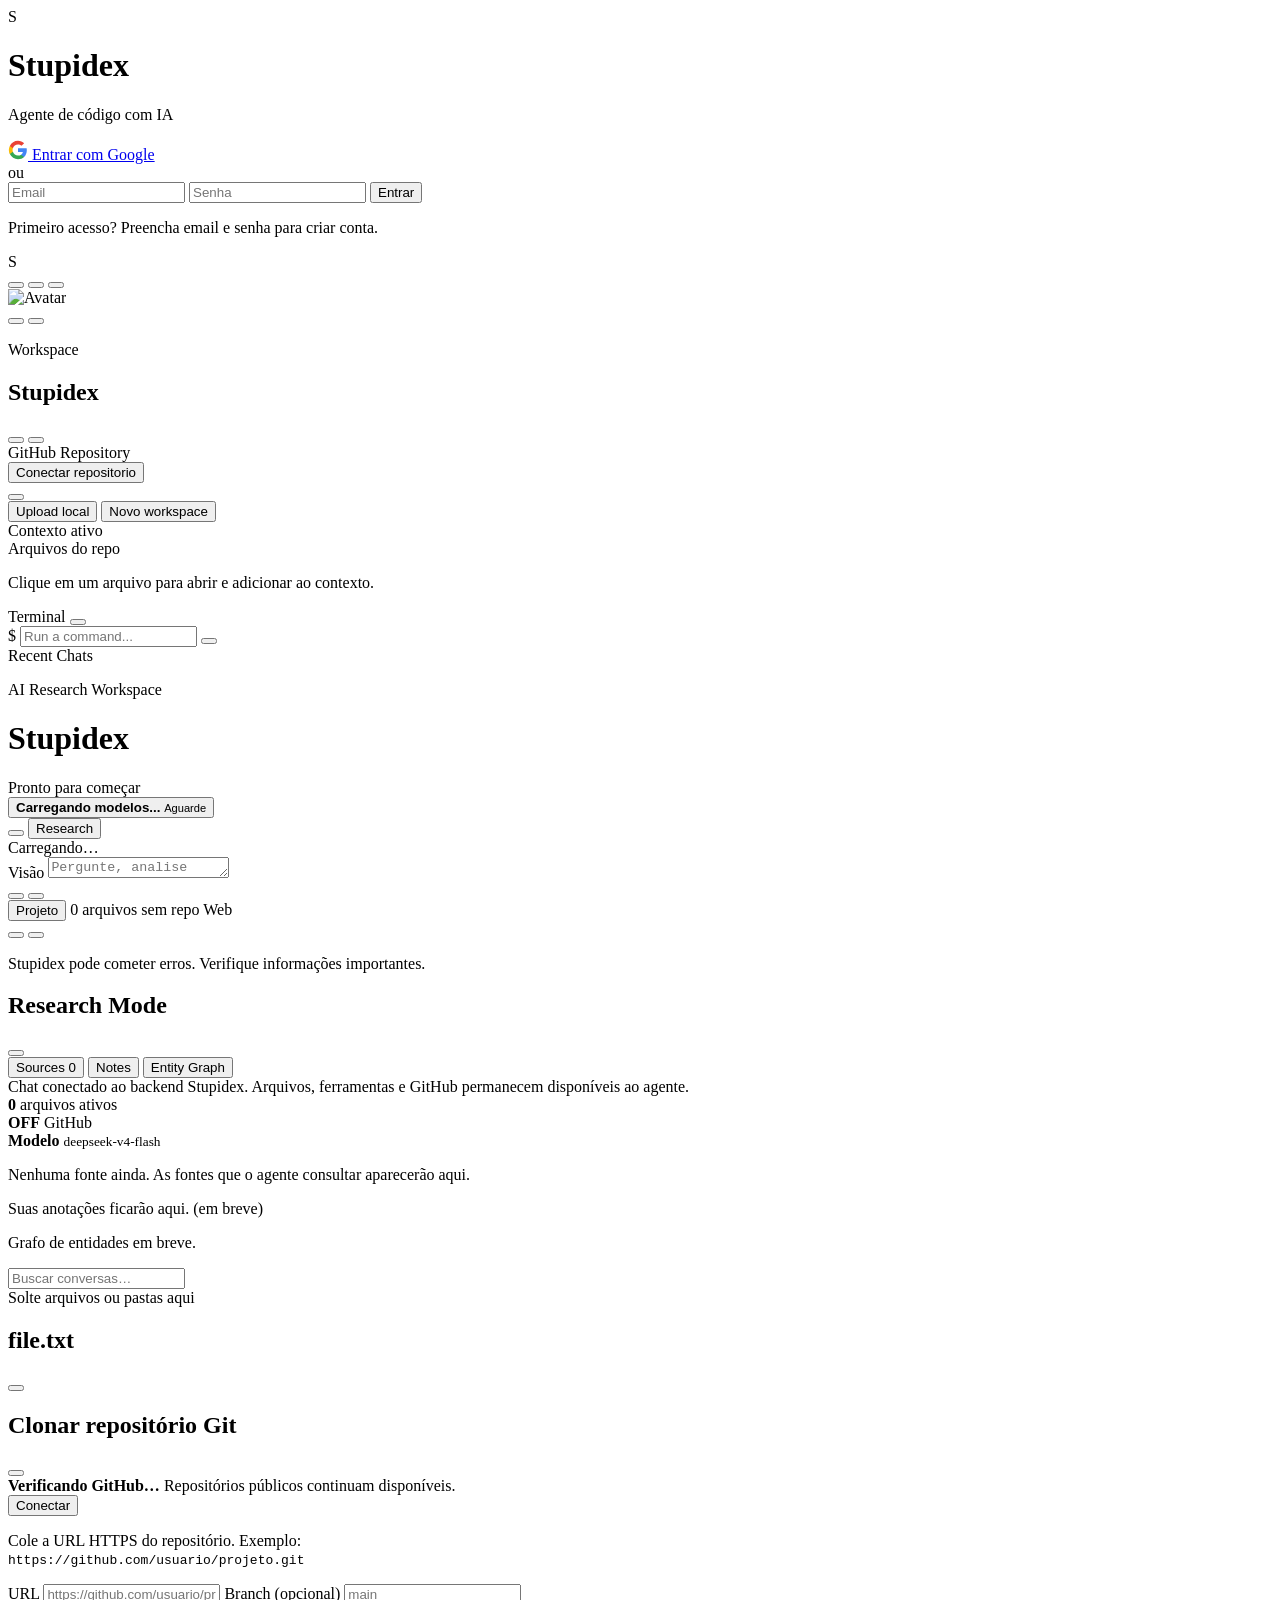
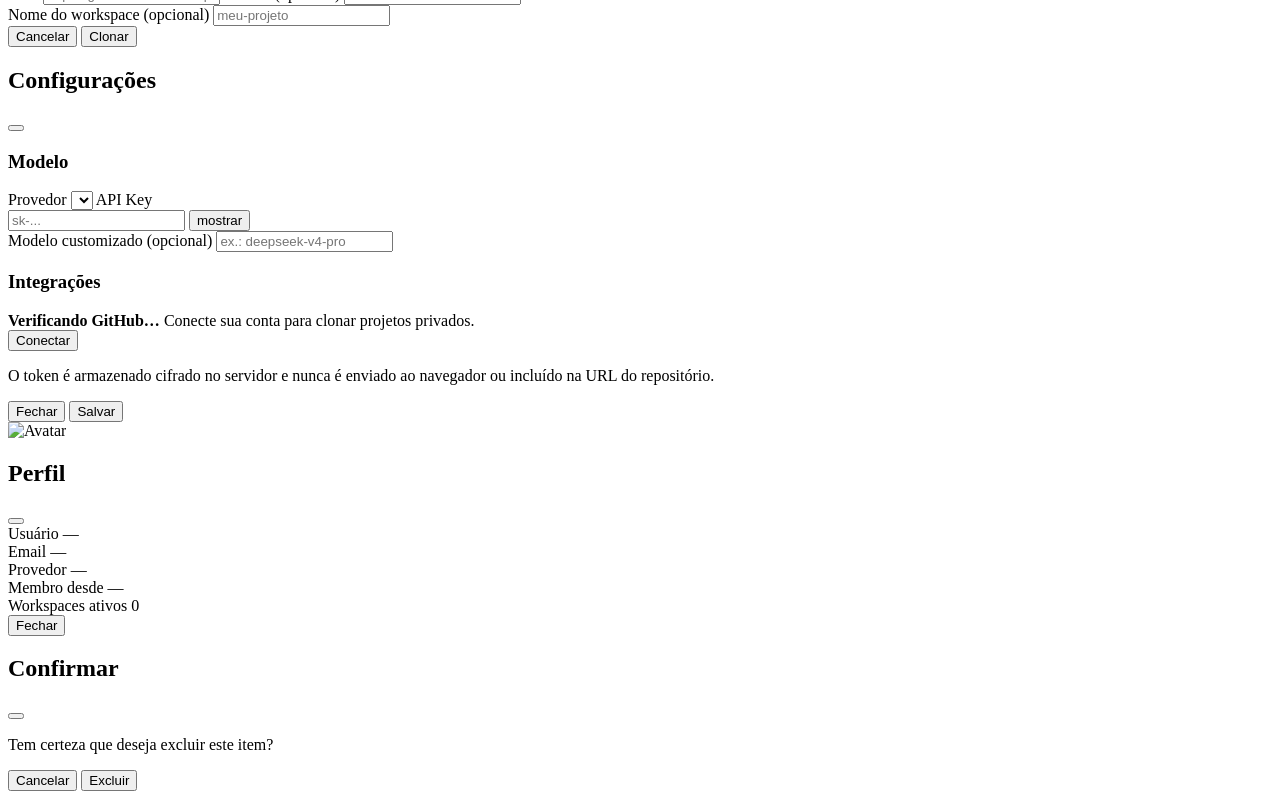
==== src/stupidex/static/index.html @ e99c26b1 "feat: add GPT-5.4 Nano via Puter with vision" ====
<!doctype html>
<html lang="pt-br">
    <head>
        <meta charset="UTF-8" />
        <meta name="viewport" content="width=device-width, initial-scale=1.0" />
        <meta
            http-equiv="Cache-Control"
            content="no-cache, no-store, must-revalidate"
        />
        <meta http-equiv="Pragma" content="no-cache" />
        <meta http-equiv="Expires" content="0" />
        <link rel="icon" type="image/webp" href="/static/logo.webp" />
        <title>Stupidex</title>

        <!-- Fonts: Outfit (UI) + JetBrains Mono (code) -->
        <link rel="preconnect" href="https://fonts.googleapis.com" />
        <link rel="preconnect" href="https://fonts.gstatic.com" crossorigin />
        <link
            href="https://fonts.googleapis.com/css2?family=JetBrains+Mono:wght@400;500&family=Outfit:wght@300;400;500;600;700&display=swap"
            rel="stylesheet"
        />

        <!-- Phosphor Icons webfont (CSS-based — works with our strict CSP).
         We load the CSS directly from jsdelivr because the @phosphor-icons/web
         helper package points to unpkg.com internally, which our CSP blocks. -->
        <link
            rel="stylesheet"
            href="https://cdn.jsdelivr.net/npm/@phosphor-icons/web@2.1.1/src/regular/style.css"
        />
        <link
            rel="stylesheet"
            href="https://cdn.jsdelivr.net/npm/@phosphor-icons/web@2.1.1/src/fill/style.css"
        />
        <link
            rel="stylesheet"
            href="https://cdn.jsdelivr.net/npm/@phosphor-icons/web@2.1.1/src/bold/style.css"
        />

        <!-- Markdown libs (preserved) -->
        <script src="https://cdn.jsdelivr.net/npm/marked@12.0.0/marked.min.js"></script>
        <script src="https://cdn.jsdelivr.net/npm/dompurify@3.1.6/dist/purify.min.js"></script>
        <script src="https://cdn.jsdelivr.net/npm/highlight.js@11.10.0/lib/core.min.js"></script>
        <script src="https://cdn.jsdelivr.net/npm/highlight.js@11.10.0/lib/languages/python.min.js"></script>
        <script src="https://cdn.jsdelivr.net/npm/highlight.js@11.10.0/lib/languages/javascript.min.js"></script>
        <script src="https://cdn.jsdelivr.net/npm/highlight.js@11.10.0/lib/languages/json.min.js"></script>
        <script src="https://cdn.jsdelivr.net/npm/highlight.js@11.10.0/lib/languages/bash.min.js"></script>
        <link
            rel="stylesheet"
            href="https://cdn.jsdelivr.net/npm/highlight.js@11.10.0/styles/github-dark.min.css"
        />

        <!-- Theme boot: apply before CSS loads to avoid flash -->
        <script>
            (function () {
                try {
                    var t = localStorage.getItem("stupidex-theme");
                    if (t === "light")
                        document.documentElement.setAttribute(
                            "data-theme",
                            "light",
                        );
                } catch (e) {}
            })();
        </script>
        <script>
            hljs.configure({ ignoreUnescapedHTML: true });
        </script>

        <link rel="stylesheet" href="/static/style.css?v=21" />
    </head>
    <body>
        <!-- =========================================================
         LOGIN SCREEN
         ========================================================= -->
        <div id="login-screen" class="login-screen">
            <div class="login-card">
                <div class="login-logo">
                    <img
                        src="/static/logo.webp"
                        alt="Stupidex"
                        onerror="
                            this.style.display = 'none';
                            this.nextElementSibling.style.display = 'flex';
                        "
                    />
                    <span class="login-logo-fallback" style="display: none"
                        >S</span
                    >
                </div>
                <h1 class="login-title">Stupidex</h1>
                <p class="login-subtitle">Agente de código com IA</p>

                <a
                    id="google-login-btn"
                    class="google-btn"
                    href="/api/auth/google"
                >
                    <svg width="20" height="20" viewBox="0 0 24 24">
                        <path
                            fill="#4285F4"
                            d="M22.56 12.25c0-.78-.07-1.53-.2-2.25H12v4.26h5.92a5.06 5.06 0 01-2.2 3.32v2.77h3.57c2.08-1.92 3.28-4.74 3.28-8.1z"
                        />
                        <path
                            fill="#34A853"
                            d="M12 23c2.97 0 5.46-.98 7.28-2.66l-3.57-2.77c-.98.66-2.23 1.06-3.71 1.06-2.86 0-5.29-1.93-6.16-4.53H2.18v2.84C3.99 20.53 7.7 23 12 23z"
                        />
                        <path
                            fill="#FBBC05"
                            d="M5.84 14.09c-.22-.66-.35-1.36-.35-2.09s.13-1.43.35-2.09V7.07H2.18C1.43 8.55 1 10.22 1 12s.43 3.45 1.18 4.93l2.85-2.22.81-.62z"
                        />
                        <path
                            fill="#EA4335"
                            d="M12 5.38c1.62 0 3.06.56 4.21 1.64l3.15-3.15C17.45 2.09 14.97 1 12 1 7.7 1 3.99 3.47 2.18 7.07l3.66 2.84c.87-2.6 3.3-4.53 6.16-4.53z"
                        />
                    </svg>
                    Entrar com Google
                </a>

                <div class="login-divider"><span>ou</span></div>

                <form id="login-form" class="login-form" autocomplete="off">
                    <input
                        type="email"
                        id="login-email"
                        placeholder="Email"
                        required
                    />
                    <input
                        type="password"
                        id="login-password"
                        placeholder="Senha"
                    />
                    <button type="submit" class="primary-btn block">
                        Entrar
                    </button>
                </form>

                <p class="login-hint">
                    Primeiro acesso? Preencha email e senha para criar conta.
                </p>
                <div id="login-error" class="login-error hidden"></div>
            </div>
        </div>

        <!-- =========================================================
         MAIN APP
         4 panes: nav (icon-rail) + workspace + main + research (collapsible)
         ========================================================= -->
        <div id="main-app" class="app-shell hidden">
            <!-- Pane 1: Icon rail nav (thin) -->
            <nav id="nav-rail" class="nav-rail">
                <div class="nav-rail-logo" title="Stupidex">
                    <img
                        src="/static/logo.webp"
                        alt="Stupidex"
                        onerror="
                            this.style.display = 'none';
                            this.nextElementSibling.style.display = 'block';
                        "
                    />
                    <span class="nav-rail-logo-fallback" style="display: none"
                        >S</span
                    >
                </div>

                <div class="nav-rail-items">
                    <button
                        id="new-chat-btn"
                        class="nav-rail-btn nav-rail-active"
                        title="Nova conversa"
                    >
                        <i class="ph ph-plus"></i>
                    </button>
                    <button
                        id="rail-workspace"
                        class="nav-rail-btn"
                        title="Workspace"
                    >
                        <i class="ph ph-folder-open"></i>
                    </button>
                    <button
                        id="rail-trash"
                        class="nav-rail-btn"
                        title="Lixeira"
                    >
                        <i class="ph ph-trash"></i>
                    </button>
                </div>

                <div class="nav-rail-bottom">
                    <div
                        id="user-profile-banner"
                        class="user-profile-banner hidden"
                        title=""
                    >
                        <img
                            id="user-profile-avatar"
                            class="user-profile-avatar"
                            src=""
                            alt="Avatar"
                        />
                    </div>
                    <button
                        id="open-settings"
                        class="nav-rail-btn"
                        title="Configurações"
                    >
                        <i class="ph ph-gear-six"></i>
                    </button>
                    <button
                        id="logout-btn"
                        class="nav-rail-btn nav-rail-avatar"
                        title="Sair"
                    >
                        <i class="ph ph-sign-out"></i>
                    </button>
                </div>
            </nav>

            <!-- Pane 2: Workspace & Files (renamed from old sidebar/ws panel) -->
            <aside id="workspace-panel" class="workspace-panel">
                <div class="workspace-header">
                    <div class="workspace-heading">
                        <p class="pane-eyebrow">Workspace</p>
                        <div class="workspace-title-wrap">
                            <h2 class="workspace-title">Stupidex</h2>
                            <span
                                id="ws-files-count"
                                class="ws-count-badge"
                            ></span>
                        </div>
                    </div>
                    <div class="workspace-header-actions">
                        <button
                            id="ws-git-pull"
                            class="icon-btn hidden"
                            title="Git Pull - Sincronizar com repositório"
                        >
                            <i class="ph ph-git-pull-request"></i>
                        </button>
                        <button
                            id="ws-refresh"
                            class="icon-btn"
                            title="Atualizar"
                        >
                            <i class="ph ph-arrows-clockwise"></i>
                        </button>
                    </div>
                </div>

                <div class="workspace-content">
                    <div class="workspace-actions">
                        <div class="workspace-action-title">
                            <i class="ph ph-github-logo"></i>
                            GitHub Repository
                        </div>
                        <button id="clone-btn" class="ws-action primary">
                            <i class="ph ph-git-branch"></i>
                            Conectar repositorio
                        </button>
                        <div id="repo-connected" class="repo-connected hidden">
                            <div class="repo-connected-icon">
                                <i class="ph ph-git-branch"></i>
                            </div>
                            <div class="repo-connected-copy">
                                <strong id="repo-connected-name"></strong>
                                <span id="repo-connected-url"></span>
                                <small id="repo-connected-branch"></small>
                            </div>
                            <button
                                id="disconnect-repo-btn"
                                class="repo-disconnect-btn"
                                title="Desconectar repositório"
                                aria-label="Desconectar repositório"
                            >
                                <i class="ph ph-plugs-connected"></i>
                            </button>
                        </div>
                        <button id="upload-btn" class="ws-action outline">
                            <i class="ph ph-upload-simple"></i>
                            Upload local
                        </button>
                        <button id="new-ws-btn" class="ws-action ghost">
                            <i class="ph ph-plus"></i>
                            Novo workspace
                        </button>
                    </div>

                    <div class="workspace-section">
                        <div class="workspace-section-title">
                            <span>
                                <i class="ph ph-upload-simple"></i>
                                Contexto ativo
                            </span>
                            <span
                                id="ws-active-badge"
                                class="ws-mini-badge"
                            ></span>
                        </div>
                        <div id="workspace-list" class="workspace-list"></div>
                    </div>

                    <div class="workspace-section">
                        <div class="workspace-section-title">
                            <span>
                                <i class="ph ph-database"></i>
                                Arquivos do repo
                            </span>
                        </div>
                        <p class="workspace-section-hint">
                            Clique em um arquivo para abrir e adicionar ao
                            contexto.
                        </p>
                        <div id="tree-container" class="tree-container"></div>
                    </div>

                    <div class="workspace-section">
                        <div class="workspace-section-title">
                            <span>Terminal</span>
                            <button
                                id="shell-clear"
                                class="icon-btn ws-section-btn"
                                title="Limpar"
                            >
                                <i class="ph ph-trash"></i>
                            </button>
                        </div>
                        <div class="shell-wrap">
                            <div id="shell-output" class="shell-output"></div>
                            <div class="shell-input-row">
                                <span class="shell-prompt">$</span>
                                <input
                                    id="shell-input"
                                    type="text"
                                    class="shell-input"
                                    placeholder="Run a command..."
                                    autocomplete="off"
                                    spellcheck="false"
                                />
                                <button
                                    id="shell-run"
                                    class="ghost-btn"
                                    title="Executar"
                                >
                                    <i class="ph ph-play"></i>
                                </button>
                            </div>
                        </div>
                    </div>

                    <div class="workspace-section">
                        <div
                            class="workspace-section-title sessions-section-heading"
                        >
                            <span id="sessions-section-title"
                                >Recent Chats</span
                            >
                            <span
                                id="trash-count"
                                class="ws-mini-badge hidden"
                            ></span>
                        </div>
                        <nav
                            id="session-list"
                            class="session-list"
                            aria-label="Conversas"
                        ></nav>
                    </div>
                </div>
            </aside>

            <!-- Pane 3: Central Chat Area -->
            <main id="main" class="main-area">
                <!-- Top Toolbar -->
                <header id="topbar" class="topbar">
                    <div class="topbar-left">
                        <div class="conversation-heading">
                            <p class="pane-eyebrow">AI Research Workspace</p>
                            <h1 id="session-title" class="topbar-title">
                                Stupidex
                            </h1>
                            <span id="session-time" class="topbar-meta"
                                >Pronto para começar</span
                            >
                        </div>
                    </div>

                    <div class="topbar-center">
                        <div
                            id="model-switcher"
                            class="model-switcher"
                            title="Modelo"
                        >
                            <button
                                id="model-select-trigger"
                                class="model-select-trigger"
                                type="button"
                                aria-haspopup="listbox"
                                aria-expanded="false"
                            >
                                <i class="ph ph-sparkle model-select-icon"></i>
                                <span class="model-select-copy">
                                    <strong id="model-select-label"
                                        >Carregando modelos...</strong
                                    >
                                    <small id="model-select-detail"
                                        >Aguarde</small
                                    >
                                </span>
                                <i
                                    class="ph ph-caret-down model-select-caret"
                                ></i>
                            </button>
                            <div
                                id="model-select-menu"
                                class="model-select-menu hidden"
                                role="listbox"
                                aria-label="Modelos disponíveis"
                            ></div>
                        </div>
                    </div>

                    <div class="topbar-right">
                        <button
                            id="theme-toggle"
                            class="topbar-action topbar-icon-action"
                            title="Alternar tema"
                            aria-label="Alternar tema"
                        >
                            <i class="ph ph-moon"></i>
                        </button>
                        <button
                            id="research-toggle"
                            class="topbar-action research-toggle"
                            title="Research Mode"
                        >
                            <i class="ph ph-book-open-text"></i>
                            <span>Research</span>
                        </button>
                    </div>
                </header>

                <!-- Conversation Feed -->
                <section id="messages" class="messages">
                    <div class="messages-loading">Carregando…</div>
                </section>

                <!-- Floating Input Bar -->
                <footer id="composer" class="composer">
                    <form id="form" class="composer-form" autocomplete="off">
                        <div
                            id="composer-input-wrap"
                            class="composer-input-wrap"
                        >
                            <span
                                id="vision-indicator"
                                class="vision-indicator vision-indicator-corner hidden"
                                title="O modelo atual aceita imagens"
                            >
                                <i class="ph ph-eye"></i>
                                Visão
                            </span>
                            <textarea
                                id="input"
                                class="composer-input"
                                placeholder="Pergunte, analise arquivos, gere código ou revise um repositório…"
                                rows="1"
                            ></textarea>
                            <div
                                id="composer-image-preview"
                                class="composer-image-preview hidden"
                            ></div>
                            <div class="composer-bottom">
                                <div class="composer-tools-left">
                                    <button
                                        type="button"
                                        id="composer-attach"
                                        class="composer-icon-btn"
                                        title="Anexar imagem ao chat"
                                    >
                                        <i class="ph ph-paperclip"></i>
                                    </button>
                                    <button
                                        type="button"
                                        id="composer-search"
                                        class="composer-icon-btn"
                                        title="Buscar na web"
                                    >
                                        <i class="ph ph-globe"></i>
                                    </button>
                                    <div
                                        class="composer-attach-divider"
                                    ></div>
                                    <button
                                        type="button"
                                        id="composer-view-project"
                                        class="composer-view-project"
                                    >
                                        <i class="ph ph-layout"></i>
                                        Projeto
                                    </button>
                                    <span class="composer-context-stat">
                                        <i class="ph ph-files"></i>
                                        <span id="composer-file-summary"
                                            >0 arquivos</span
                                        >
                                    </span>
                                    <span class="composer-context-stat">
                                        <i class="ph ph-github-logo"></i>
                                        <span id="composer-repo-summary"
                                            >sem repo</span
                                        >
                                    </span>
                                    <span
                                        id="web-search-indicator"
                                        class="web-search-indicator hidden"
                                        title="Pesquisa web ativa para esta mensagem"
                                    >
                                        <i
                                            class="ph ph-globe-hemisphere-west"
                                        ></i>
                                        Web
                                    </span>
                                </div>
                                <div id="status" class="status hidden"></div>
                                <div class="composer-bottom-right">
                                    <button
                                        id="stop-btn"
                                        type="button"
                                        class="composer-stop hidden"
                                        title="Parar"
                                    >
                                        <i class="ph ph-stop"></i>
                                    </button>
                                    <button
                                        id="send-btn"
                                        type="submit"
                                        class="composer-send"
                                        title="Enviar"
                                    >
                                        <i class="ph-bold ph-arrow-up"></i>
                                    </button>
                                </div>
                            </div>
                        </div>
                    </form>
                    <p class="composer-hint">
                        Stupidex pode cometer erros. Verifique informações
                        importantes.
                    </p>
                </footer>
            </main>

            <!-- Pane 4: Research Panel (collapsible right sidebar) -->
            <aside id="research-panel" class="research-panel research-hidden">
                <div class="research-header">
                    <div class="research-title-wrap">
                        <i class="ph-fill ph-book-open-text research-icon"></i>
                        <h2 class="research-title">Research Mode</h2>
                    </div>
                    <button id="close-research" class="icon-btn" title="Fechar">
                        <i class="ph ph-x"></i>
                    </button>
                </div>

                <div class="research-tabs" role="tablist">
                    <button
                        class="research-tab research-tab-active"
                        data-tab="sources"
                    >
                        Sources <span class="research-tab-count">0</span>
                    </button>
                    <button class="research-tab" data-tab="notes">Notes</button>
                    <button class="research-tab" data-tab="graph">
                        Entity Graph
                    </button>
                </div>

                <div class="research-content">
                    <div id="research-tab-sources" class="research-tab-pane">
                        <div class="research-insight-card">
                            <i class="ph ph-info"></i>
                            <span>
                                Chat conectado ao backend Stupidex. Arquivos,
                                ferramentas e GitHub permanecem disponíveis ao
                                agente.
                            </span>
                        </div>
                        <div class="research-metrics">
                            <div class="research-metric">
                                <strong id="research-active-count">0</strong>
                                <span>arquivos ativos</span>
                            </div>
                            <div class="research-metric">
                                <strong id="research-github-state">OFF</strong>
                                <span>GitHub</span>
                            </div>
                        </div>
                        <div class="research-model-card">
                            <i class="ph ph-code"></i>
                            <span>
                                <strong>Modelo</strong>
                                <small id="research-model-name"
                                    >deepseek-v4-flash</small
                                >
                            </span>
                        </div>
                        <div id="research-sources-list">
                            <p class="research-empty">
                                Nenhuma fonte ainda. As fontes que o agente
                                consultar aparecerão aqui.
                            </p>
                        </div>
                    </div>
                    <div
                        id="research-tab-notes"
                        class="research-tab-pane hidden"
                    >
                        <p class="research-empty">
                            Suas anotações ficarão aqui. (em breve)
                        </p>
                    </div>
                    <div
                        id="research-tab-graph"
                        class="research-tab-pane hidden"
                    >
                        <p class="research-empty">
                            Grafo de entidades em breve.
                        </p>
                    </div>
                </div>
            </aside>

            <!-- Hidden inputs (preserved) -->
            <input
                id="file-input"
                type="file"
                multiple
                webkitdirectory
                style="display: none"
            />
            <input
                id="composer-image-input"
                type="file"
                accept="image/png,image/jpeg,image/webp,image/gif"
                multiple
                style="display: none"
            />
            <input
                id="search-input"
                type="text"
                placeholder="Buscar conversas…"
                class="hidden"
            />
        </div>
        <!-- /#main-app -->

        <!-- Drop overlay (preserved) -->
        <div id="drop-overlay" class="drop-overlay hidden">
            <div class="drop-box">
                <div class="drop-icon"><i class="ph ph-folder-open"></i></div>
                <div class="drop-text">Solte arquivos ou pastas aqui</div>
            </div>
        </div>

        <!-- File viewer modal (preserved) -->
        <div
            id="file-modal"
            class="modal hidden"
            role="dialog"
            aria-modal="true"
        >
            <div class="modal-content" style="max-width: 900px">
                <div class="modal-header">
                    <h2 id="file-modal-title">file.txt</h2>
                    <button
                        id="close-file"
                        class="icon-btn"
                        aria-label="Fechar"
                    >
                        <i class="ph ph-x"></i>
                    </button>
                </div>
                <div class="modal-body" style="max-height: 70vh">
                    <pre><code id="file-modal-content"></code></pre>
                </div>
            </div>
        </div>

        <!-- Git clone modal (preserved) -->
        <div
            id="clone-modal"
            class="modal hidden"
            role="dialog"
            aria-modal="true"
        >
            <div class="modal-content" style="max-width: 520px">
                <div class="modal-header">
                    <h2>Clonar repositório Git</h2>
                    <button
                        id="close-clone"
                        class="icon-btn"
                        aria-label="Fechar"
                    >
                        <i class="ph ph-x"></i>
                    </button>
                </div>
                <div class="modal-body">
                    <div
                        id="clone-github-card"
                        class="github-integration-card github-integration-compact"
                    >
                        <div class="github-integration-icon" aria-hidden="true">
                            <i class="ph ph-github-logo"></i>
                        </div>
                        <div class="github-integration-copy">
                            <strong id="clone-github-title"
                                >Verificando GitHub…</strong
                            >
                            <span id="clone-github-description"
                                >Repositórios públicos continuam
                                disponíveis.</span
                            >
                        </div>
                        <button
                            id="clone-github-action"
                            type="button"
                            class="ghost-btn github-integration-action"
                        >
                            Conectar
                        </button>
                    </div>
                    <p class="section-hint">
                        Cole a URL HTTPS do repositório. Exemplo:
                        <code>https://github.com/usuario/projeto.git</code>
                    </p>
                    <label class="field">
                        <span class="field-label">URL</span>
                        <input
                            id="clone-url"
                            type="text"
                            placeholder="https://github.com/usuario/projeto.git"
                        />
                    </label>
                    <label class="field">
                        <span class="field-label"
                            >Branch <span class="hint">(opcional)</span></span
                        >
                        <input
                            id="clone-branch"
                            type="text"
                            placeholder="main"
                        />
                    </label>
                    <label class="field">
                        <span class="field-label"
                            >Nome do workspace
                            <span class="hint">(opcional)</span></span
                        >
                        <input
                            id="clone-name"
                            type="text"
                            placeholder="meu-projeto"
                        />
                    </label>
                    <div id="clone-status" class="field-hint"></div>
                </div>
                <div class="modal-footer">
                    <button id="cancel-clone" class="ghost-btn">
                        Cancelar
                    </button>
                    <button id="confirm-clone" class="primary-btn">
                        Clonar
                    </button>
                </div>
            </div>
        </div>

        <!-- Settings modal (preserved) -->
        <div
            id="settings-modal"
            class="modal hidden"
            role="dialog"
            aria-modal="true"
            aria-labelledby="settings-title"
        >
            <div class="modal-content">
                <div class="modal-header">
                    <h2 id="settings-title">Configurações</h2>
                    <button
                        id="close-settings"
                        class="icon-btn"
                        aria-label="Fechar"
                    >
                        <i class="ph ph-x"></i>
                    </button>
                </div>
                <div class="modal-body">
                    <section class="settings-section">
                        <h3 class="section-title">Modelo</h3>
                        <label class="field">
                            <span class="field-label">Provedor</span>
                            <select id="provider-select"></select>
                        </label>
                        <label class="field" id="api-key-field">
                            <span class="field-label">
                                API Key
                                <span class="hint" id="api-key-hint"></span>
                            </span>
                            <div class="api-key-row">
                                <input
                                    id="api-key-input"
                                    type="password"
                                    placeholder="sk-..."
                                    autocomplete="off"
                                />
                                <button
                                    type="button"
                                    id="toggle-key-visibility"
                                    class="ghost-btn"
                                >
                                    mostrar
                                </button>
                            </div>
                            <span class="field-hint" id="api-key-status"></span>
                        </label>
                        <label class="field">
                            <span class="field-label"
                                >Modelo customizado
                                <span class="hint">(opcional)</span></span
                            >
                            <input
                                id="model-input"
                                type="text"
                                placeholder="ex.: deepseek-v4-pro"
                                autocomplete="off"
                            />
                        </label>
                    </section>
                    <section class="settings-section settings-section-divider">
                        <h3 class="section-title">Integrações</h3>
                        <div
                            id="settings-github-card"
                            class="github-integration-card"
                        >
                            <div
                                id="settings-github-avatar"
                                class="github-integration-icon"
                                aria-hidden="true"
                            >
                                <i class="ph ph-github-logo"></i>
                            </div>
                            <div class="github-integration-copy">
                                <strong id="settings-github-title"
                                    >Verificando GitHub…</strong
                                >
                                <span id="settings-github-description"
                                    >Conecte sua conta para clonar projetos
                                    privados.</span
                                >
                            </div>
                            <button
                                id="settings-github-action"
                                type="button"
                                class="ghost-btn github-integration-action"
                            >
                                Conectar
                            </button>
                        </div>
                        <p class="integration-privacy-note">
                            O token é armazenado cifrado no servidor e nunca é
                            enviado ao navegador ou incluído na URL do
                            repositório.
                        </p>
                    </section>
                </div>
                <div class="modal-footer">
                    <button id="cancel-settings" class="ghost-btn">
                        Fechar
                    </button>
                    <button id="save-settings" class="primary-btn">
                        Salvar
                    </button>
                </div>
            </div>
        </div>

        <!-- Profile modal -->
        <div
            id="profile-modal"
            class="modal hidden"
            role="dialog"
            aria-modal="true"
            aria-labelledby="profile-title"
        >
            <div class="modal-content profile-modal-content">
                <div class="profile-header">
                    <img
                        id="profile-modal-avatar"
                        class="profile-modal-avatar"
                        src=""
                        alt="Avatar"
                    />
                    <div class="profile-header-info">
                        <h2 id="profile-title">Perfil</h2>
                        <span
                            id="profile-oauth-badge"
                            class="profile-oauth-badge"
                        ></span>
                    </div>
                    <button
                        id="close-profile"
                        class="icon-btn"
                        aria-label="Fechar"
                    >
                        <i class="ph ph-x"></i>
                    </button>
                </div>
                <div class="modal-body">
                    <div class="profile-details">
                        <div class="profile-field">
                            <span class="profile-field-label">Usuário</span>
                            <span
                                id="profile-username"
                                class="profile-field-value"
                                >—</span
                            >
                        </div>
                        <div class="profile-field">
                            <span class="profile-field-label">Email</span>
                            <span id="profile-email" class="profile-field-value"
                                >—</span
                            >
                        </div>
                        <div class="profile-field">
                            <span class="profile-field-label">Provedor</span>
                            <span
                                id="profile-provider"
                                class="profile-field-value"
                                >—</span
                            >
                        </div>
                        <div class="profile-field">
                            <span class="profile-field-label"
                                >Membro desde</span
                            >
                            <span
                                id="profile-member-since"
                                class="profile-field-value"
                                >—</span
                            >
                        </div>
                        <div class="profile-field">
                            <span class="profile-field-label"
                                >Workspaces ativos</span
                            >
                            <span
                                id="profile-ws-count"
                                class="profile-field-value"
                                >0</span
                            >
                        </div>
                    </div>
                </div>
                <div class="modal-footer">
                    <button id="close-profile-btn" class="ghost-btn">
                        Fechar
                    </button>
                </div>
            </div>
        </div>

        <!-- Confirmation modal for delete actions -->
        <div
            id="confirm-modal"
            class="modal confirm-modal hidden"
            role="dialog"
            aria-modal="true"
            aria-labelledby="confirm-title"
        >
            <div class="modal-content confirm-dialog">
                <div class="modal-header">
                    <h2 id="confirm-title">Confirmar</h2>
                    <button
                        id="close-confirm"
                        class="icon-btn"
                        aria-label="Fechar"
                    >
                        <i class="ph ph-x"></i>
                    </button>
                </div>
                <div class="modal-body">
                    <div
                        id="confirm-icon"
                        class="confirm-icon"
                        aria-hidden="true"
                    >
                        <i class="ph ph-trash"></i>
                    </div>
                    <div class="confirm-copy">
                        <p id="confirm-message">
                            Tem certeza que deseja excluir este item?
                        </p>
                        <p id="confirm-detail" class="confirm-detail"></p>
                    </div>
                </div>
                <div class="modal-footer">
                    <button id="cancel-confirm" class="ghost-btn">
                        Cancelar
                    </button>
                    <button id="confirm-delete" class="danger-btn">
                        Excluir
                    </button>
                </div>
            </div>
        </div>

        <script src="https://js.puter.com/v2/"></script>
        <script src="/static/app.js?v=22"></script>
    </body>
</html>
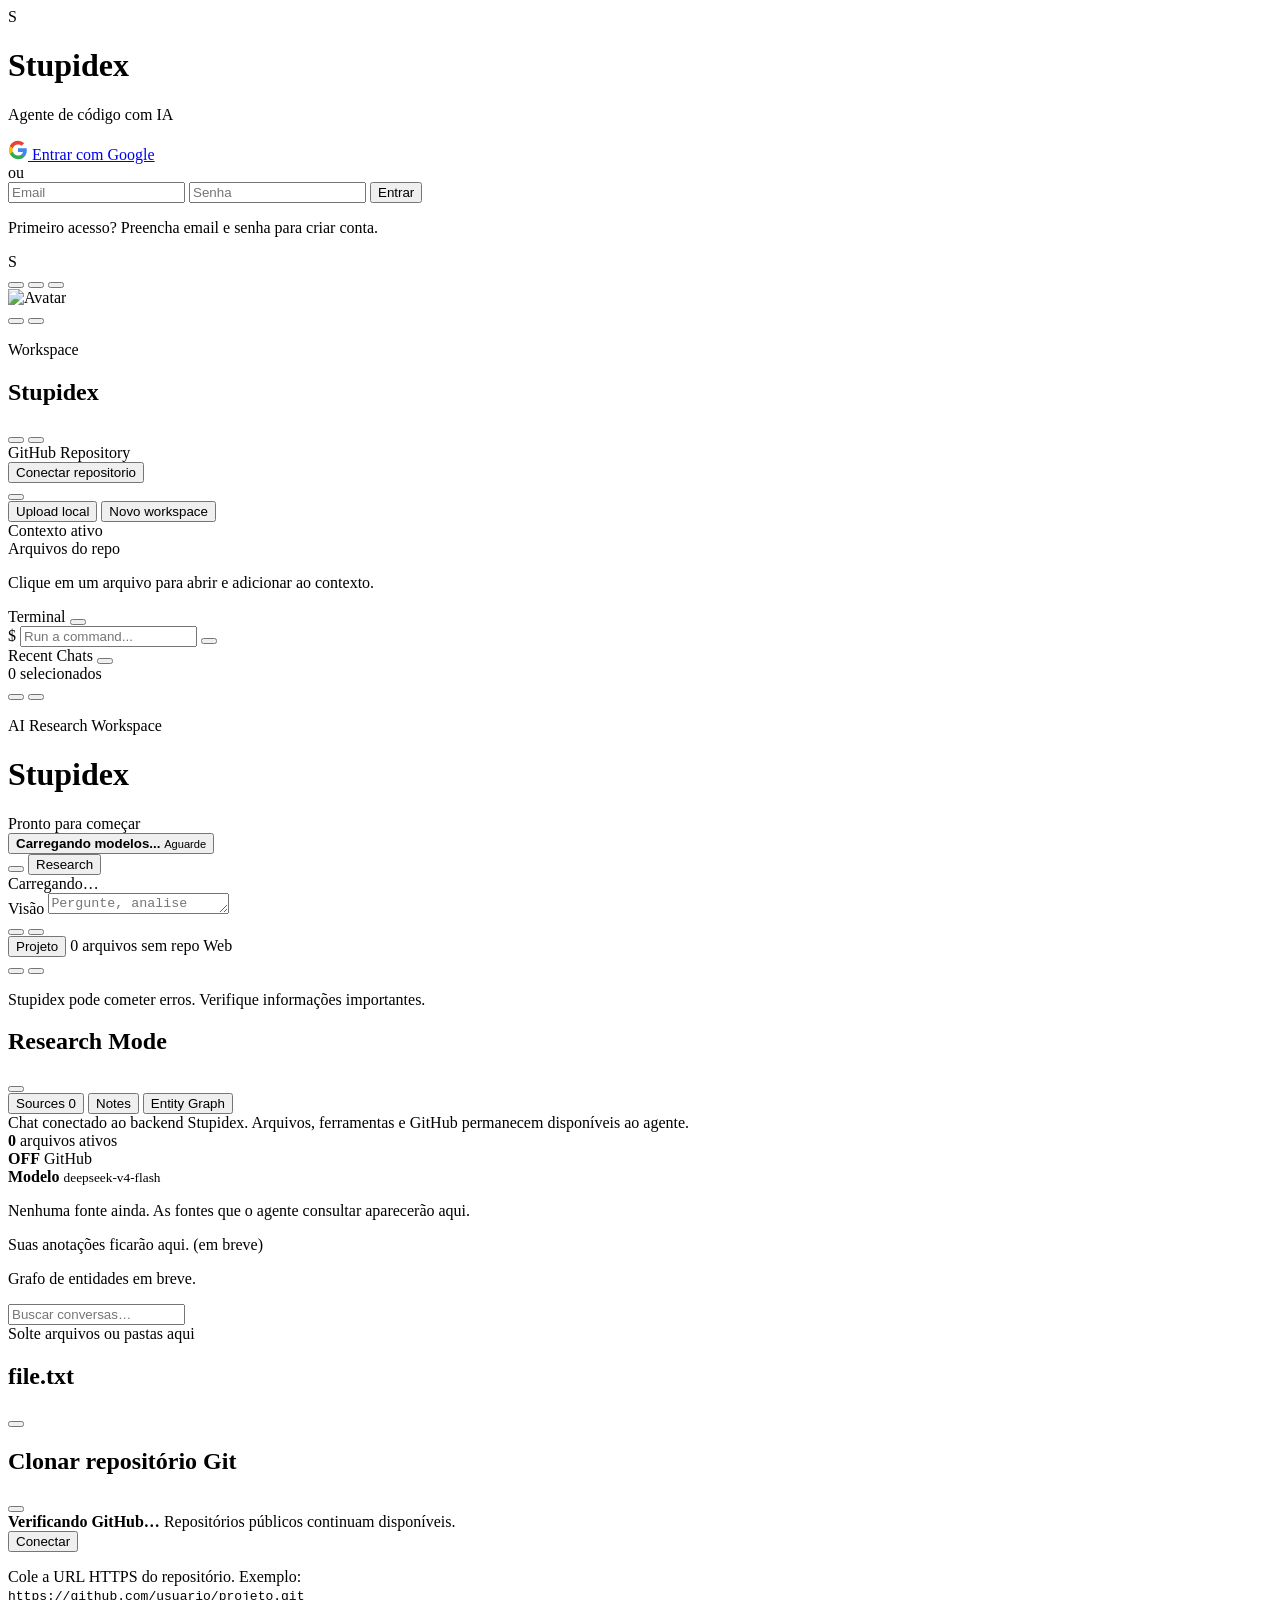
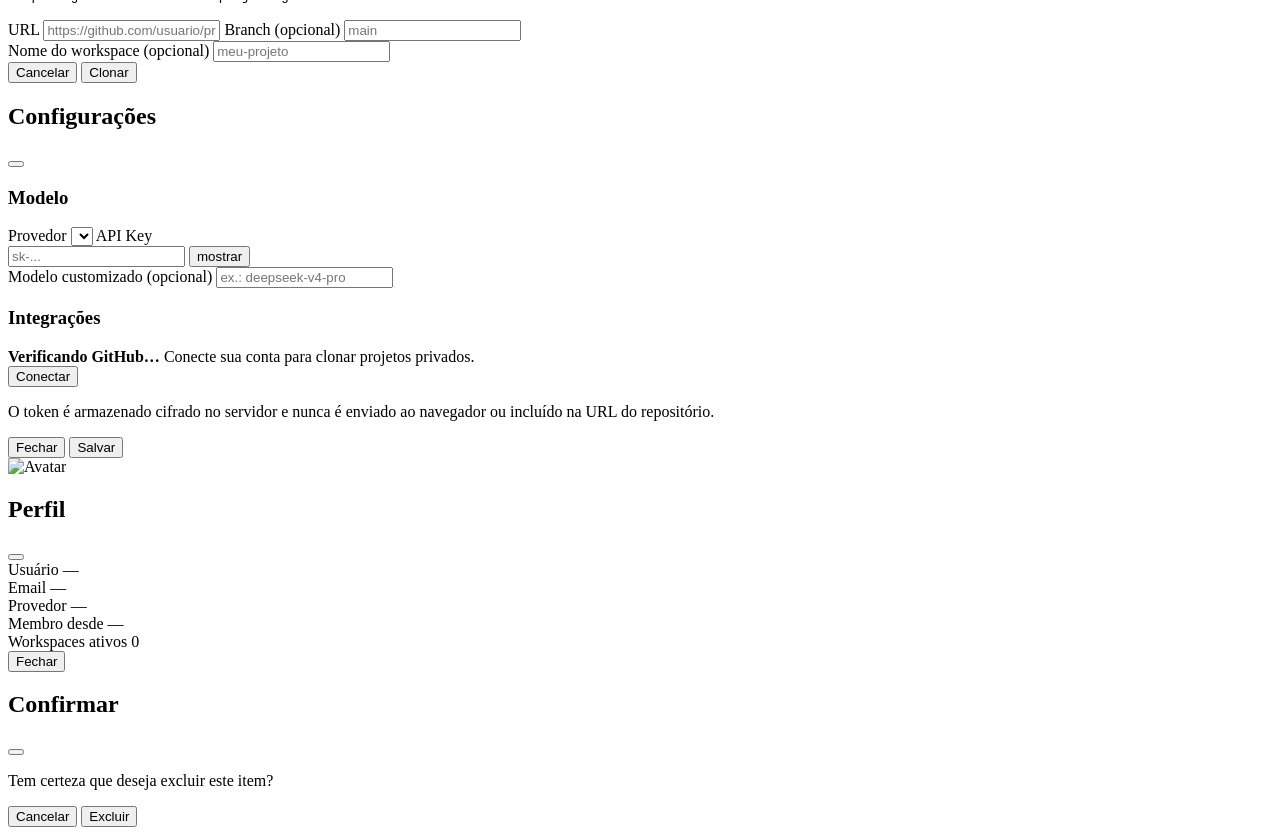
==== commit 0a3484b7: "feat: seleção múltipla de chats para exclusão em lote - Adicionado modo de seleção múltipla na sideb" ====
--- a/src/stupidex/static/index.html
+++ b/src/stupidex/static/index.html
@@ -359,6 +359,14 @@
                                 id="trash-count"
                                 class="ws-mini-badge hidden"
                             ></span>
+                            <button
+                                id="multi-select-toggle-btn"
+                                class="icon-btn multi-select-toggle"
+                                title="Selecionar conversas"
+                                aria-label="Selecionar conversas"
+                            >
+                                <i class="ph ph-mouse-pointer"></i>
+                            </button>
                         </div>
                         <nav
                             id="session-list"
@@ -368,6 +376,29 @@
                     </div>
                 </div>
             </aside>
+
+            <!-- Multi-select toolbar (hidden by default) -->
+            <div id="multi-select-toolbar" class="multi-select-toolbar hidden">
+                <div class="multi-select-info">
+                    <span id="multi-select-count">0 selecionados</span>
+                </div>
+                <div class="multi-select-actions">
+                    <button
+                        id="multi-select-delete-btn"
+                        class="icon-btn danger"
+                        title="Excluir selecionados"
+                    >
+                        <i class="ph ph-trash"></i>
+                    </button>
+                    <button
+                        id="multi-select-cancel-btn"
+                        class="icon-btn"
+                        title="Cancelar"
+                    >
+                        <i class="ph ph-x"></i>
+                    </button>
+                </div>
+            </div>
 
             <!-- Pane 3: Central Chat Area -->
             <main id="main" class="main-area">
@@ -488,9 +519,7 @@
                                     >
                                         <i class="ph ph-globe"></i>
                                     </button>
-                                    <div
-                                        class="composer-attach-divider"
-                                    ></div>
+                                    <div class="composer-attach-divider"></div>
                                     <button
                                         type="button"
                                         id="composer-view-project"
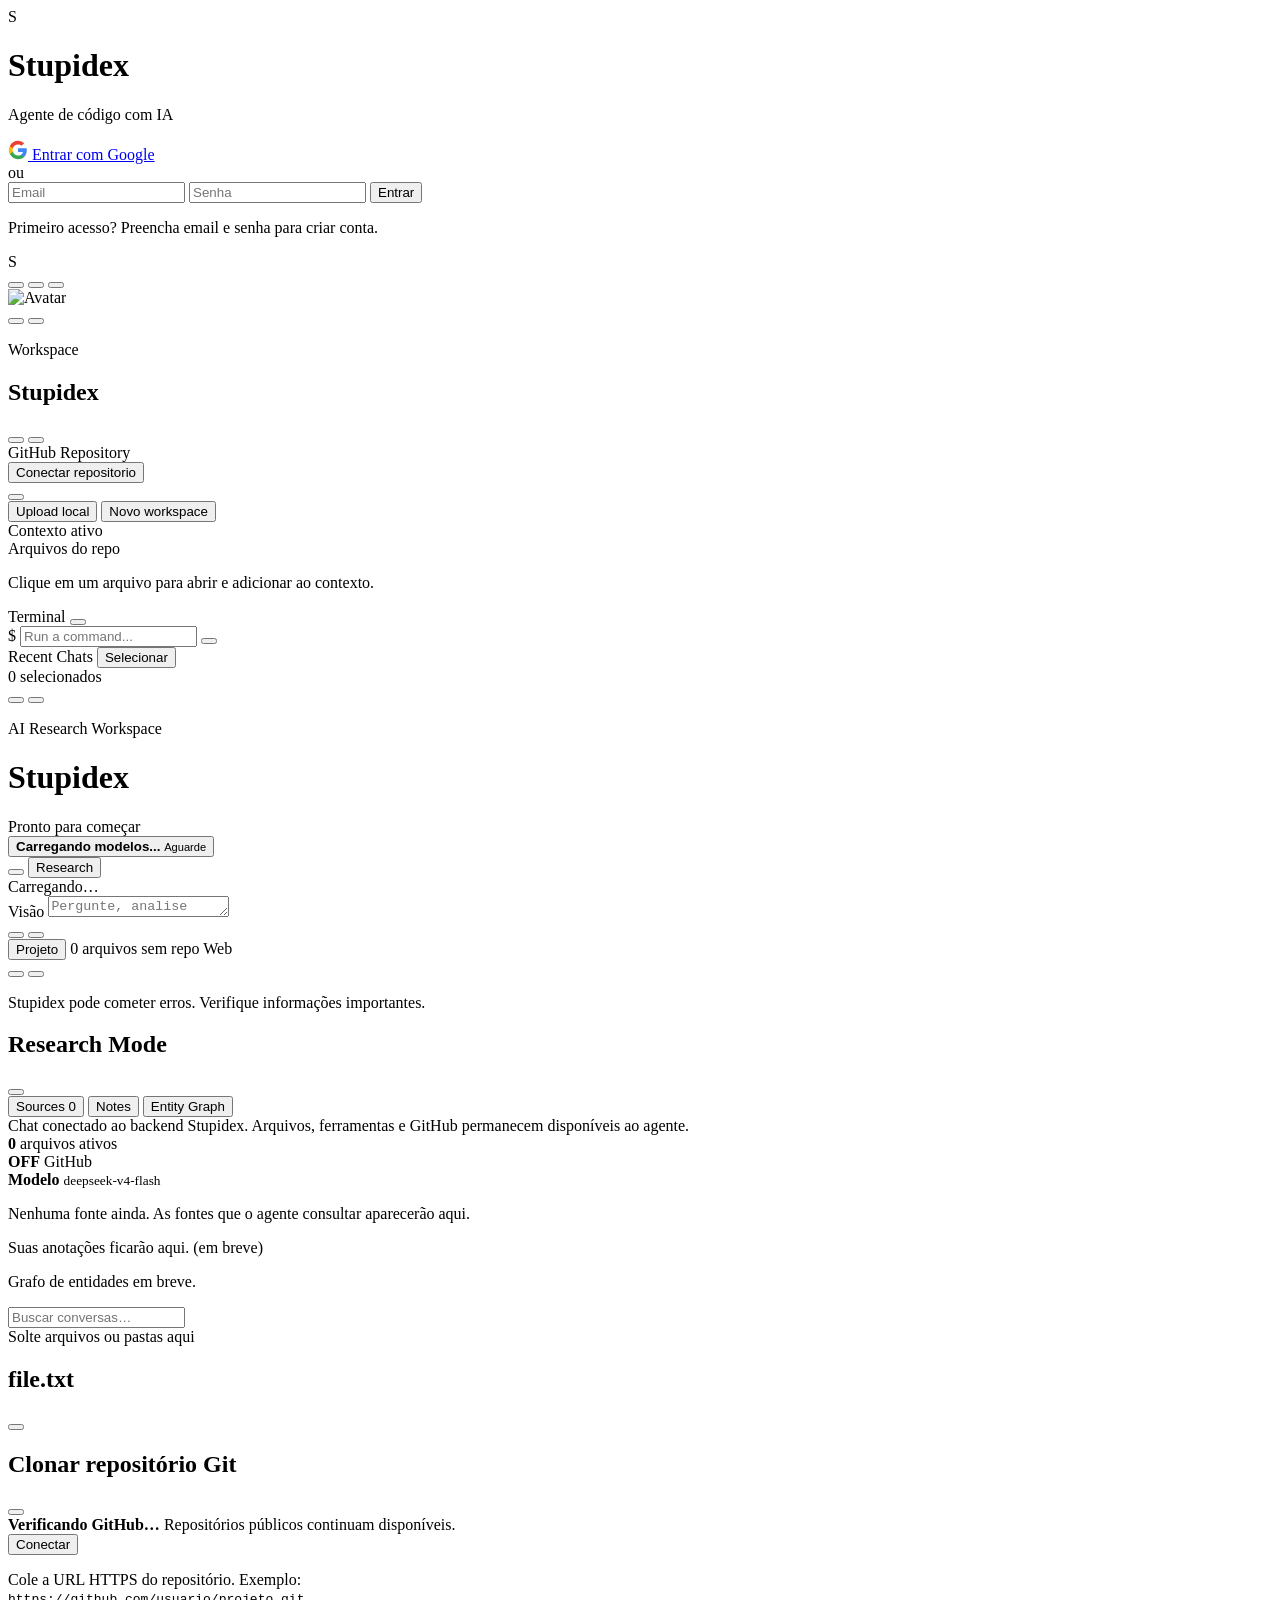
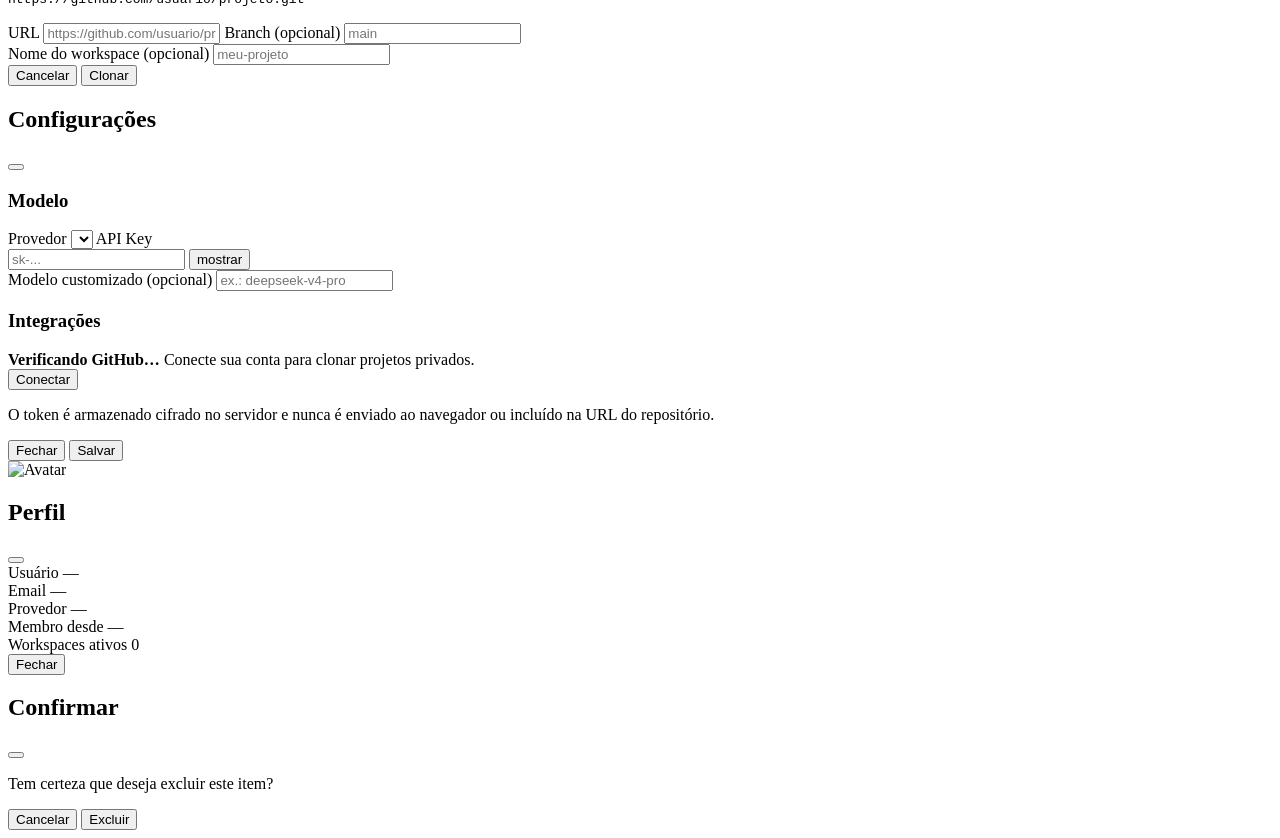
==== commit 6d4fbd3e: "fix: melhorar visibilidade do botão de multi-seleção - Ícone mais intuitivo (check-square) com label" ====
--- a/src/stupidex/static/index.html
+++ b/src/stupidex/static/index.html
@@ -361,11 +361,12 @@
                             ></span>
                             <button
                                 id="multi-select-toggle-btn"
-                                class="icon-btn multi-select-toggle"
-                                title="Selecionar conversas"
-                                aria-label="Selecionar conversas"
-                            >
-                                <i class="ph ph-mouse-pointer"></i>
+                                class="multi-select-toggle-btn"
+                                title="Selecionar múltiplas conversas"
+                                aria-label="Selecionar múltiplas conversas"
+                            >
+                                <i class="ph ph-check-square"></i>
+                                <span>Selecionar</span>
                             </button>
                         </div>
                         <nav
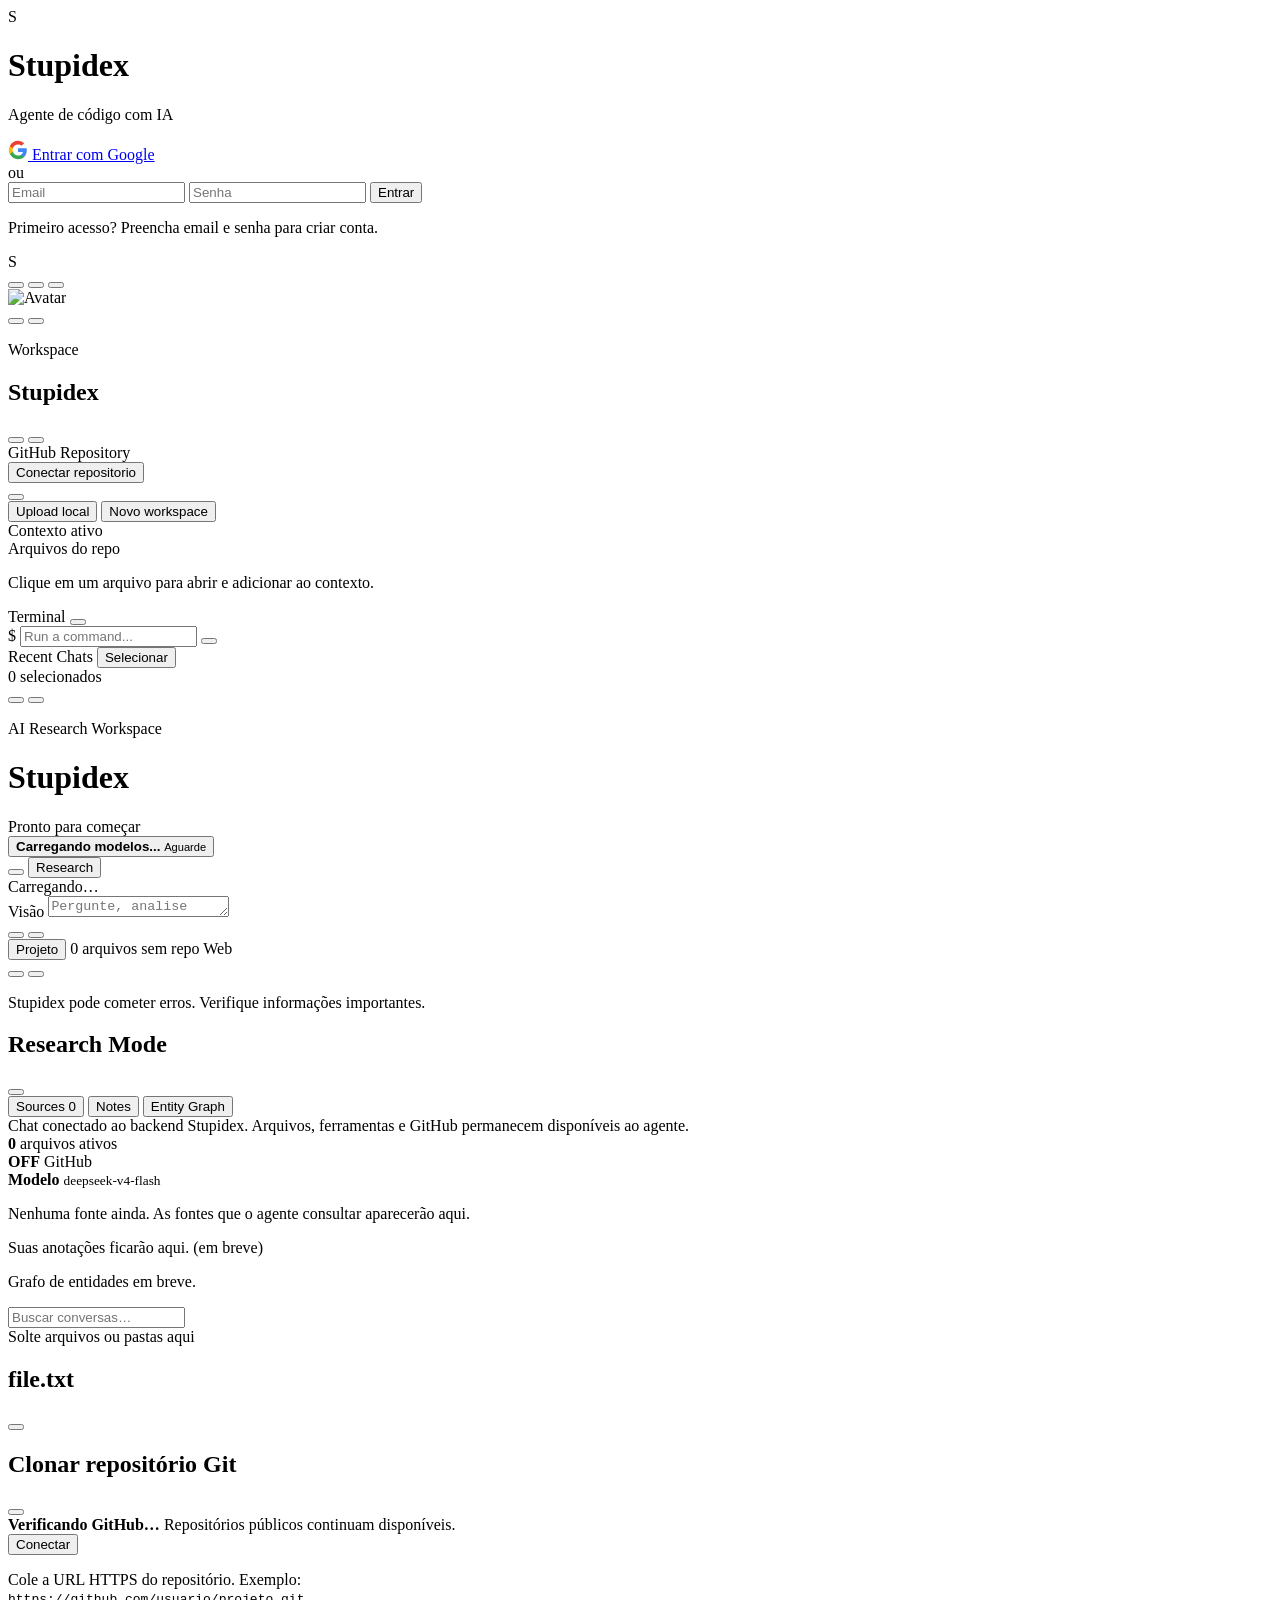
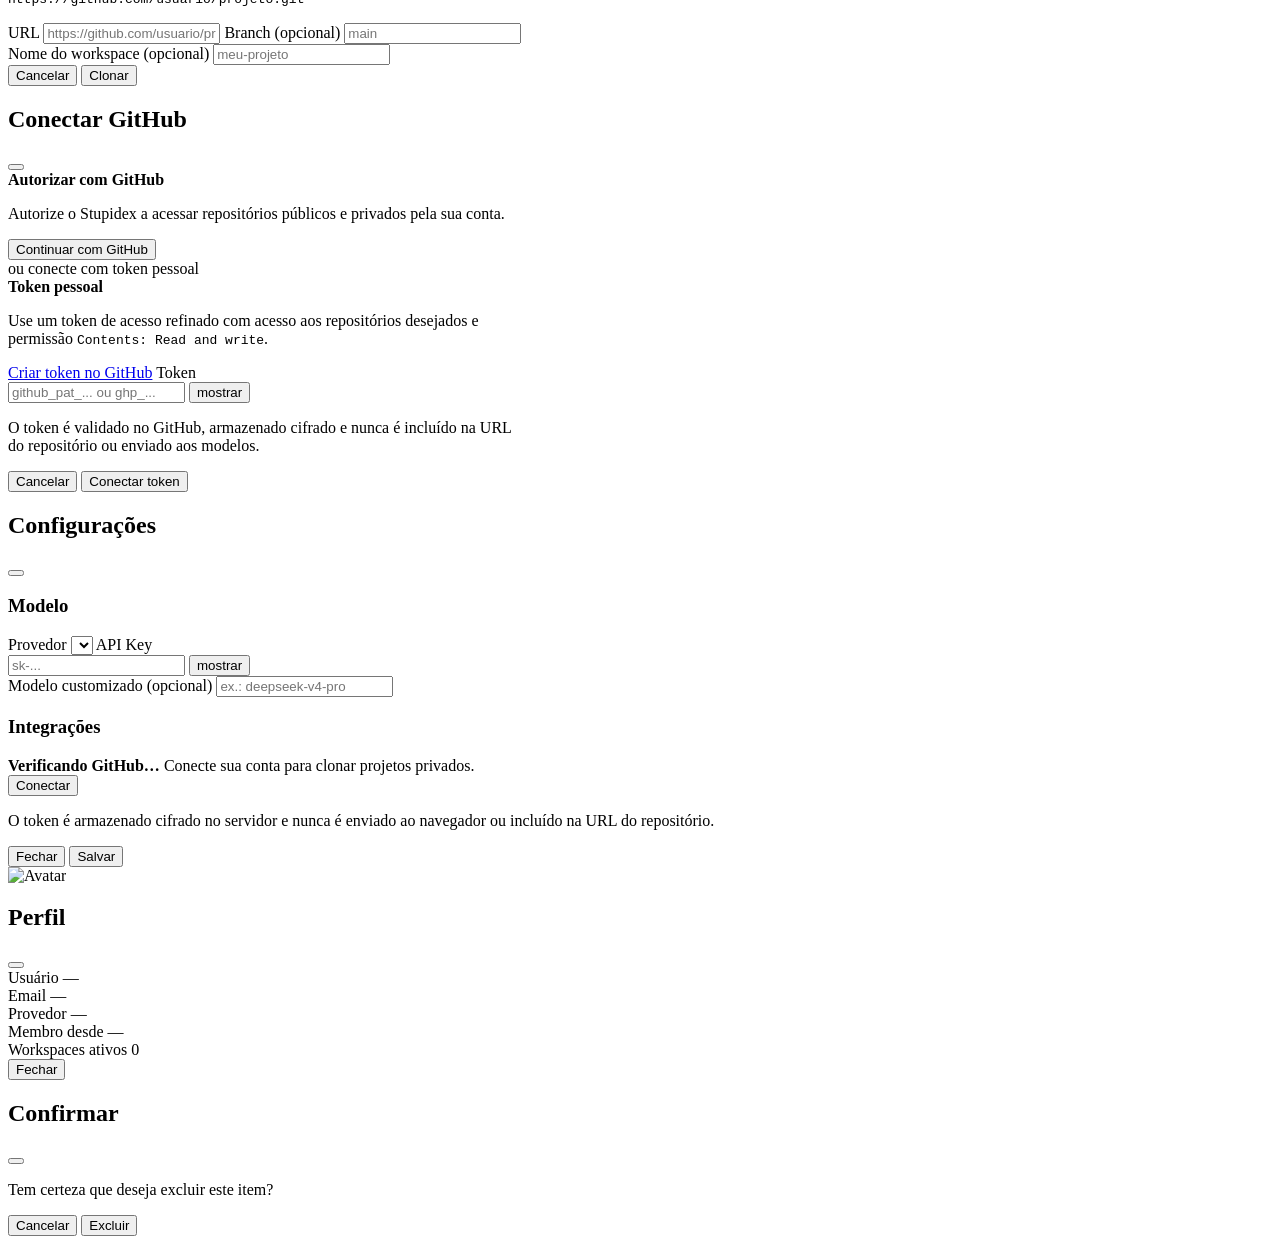
==== commit a2ccbaed: "fix: connect GitHub and expose repository context" ====
--- a/src/stupidex/static/index.html
+++ b/src/stupidex/static/index.html
@@ -806,6 +806,90 @@
             </div>
         </div>
 
+        <div
+            id="github-connect-modal"
+            class="modal hidden"
+            role="dialog"
+            aria-modal="true"
+            aria-labelledby="github-connect-title"
+        >
+            <div class="modal-content" style="max-width: 520px">
+                <div class="modal-header">
+                    <h2 id="github-connect-title">Conectar GitHub</h2>
+                    <button
+                        id="close-github-connect"
+                        class="icon-btn"
+                        aria-label="Fechar"
+                    >
+                        <i class="ph ph-x"></i>
+                    </button>
+                </div>
+                <div class="modal-body github-connect-options">
+                    <section id="github-oauth-option" class="github-connect-option">
+                        <strong>Autorizar com GitHub</strong>
+                        <p>
+                            Autorize o Stupidex a acessar repositórios públicos e
+                            privados pela sua conta.
+                        </p>
+                        <button id="github-oauth-connect" class="primary-btn">
+                            <i class="ph ph-github-logo"></i>
+                            Continuar com GitHub
+                        </button>
+                    </section>
+                    <div id="github-connect-divider" class="github-connect-divider">
+                        ou conecte com token pessoal
+                    </div>
+                    <section class="github-connect-option">
+                        <strong>Token pessoal</strong>
+                        <p>
+                            Use um token de acesso refinado com acesso aos
+                            repositórios desejados e permissão
+                            <code>Contents: Read and write</code>.
+                        </p>
+                        <a
+                            href="https://github.com/settings/personal-access-tokens/new"
+                            target="_blank"
+                            rel="noopener noreferrer"
+                            class="github-token-link"
+                            >Criar token no GitHub</a
+                        >
+                        <label class="field">
+                            <span class="field-label">Token</span>
+                            <div class="api-key-row">
+                                <input
+                                    id="github-token-input"
+                                    type="password"
+                                    placeholder="github_pat_... ou ghp_..."
+                                    autocomplete="new-password"
+                                    spellcheck="false"
+                                />
+                                <button
+                                    id="toggle-github-token"
+                                    type="button"
+                                    class="ghost-btn"
+                                >
+                                    mostrar
+                                </button>
+                            </div>
+                        </label>
+                        <div id="github-token-status" class="field-hint"></div>
+                    </section>
+                    <p class="integration-privacy-note">
+                        O token é validado no GitHub, armazenado cifrado e nunca é
+                        incluído na URL do repositório ou enviado aos modelos.
+                    </p>
+                </div>
+                <div class="modal-footer">
+                    <button id="cancel-github-connect" class="ghost-btn">
+                        Cancelar
+                    </button>
+                    <button id="confirm-github-token" class="primary-btn">
+                        Conectar token
+                    </button>
+                </div>
+            </div>
+        </div>
+
         <!-- Settings modal (preserved) -->
         <div
             id="settings-modal"
@@ -1046,6 +1130,6 @@
         </div>
 
         <script src="https://js.puter.com/v2/"></script>
-        <script src="/static/app.js?v=22"></script>
+        <script src="/static/app.js?v=23"></script>
     </body>
 </html>
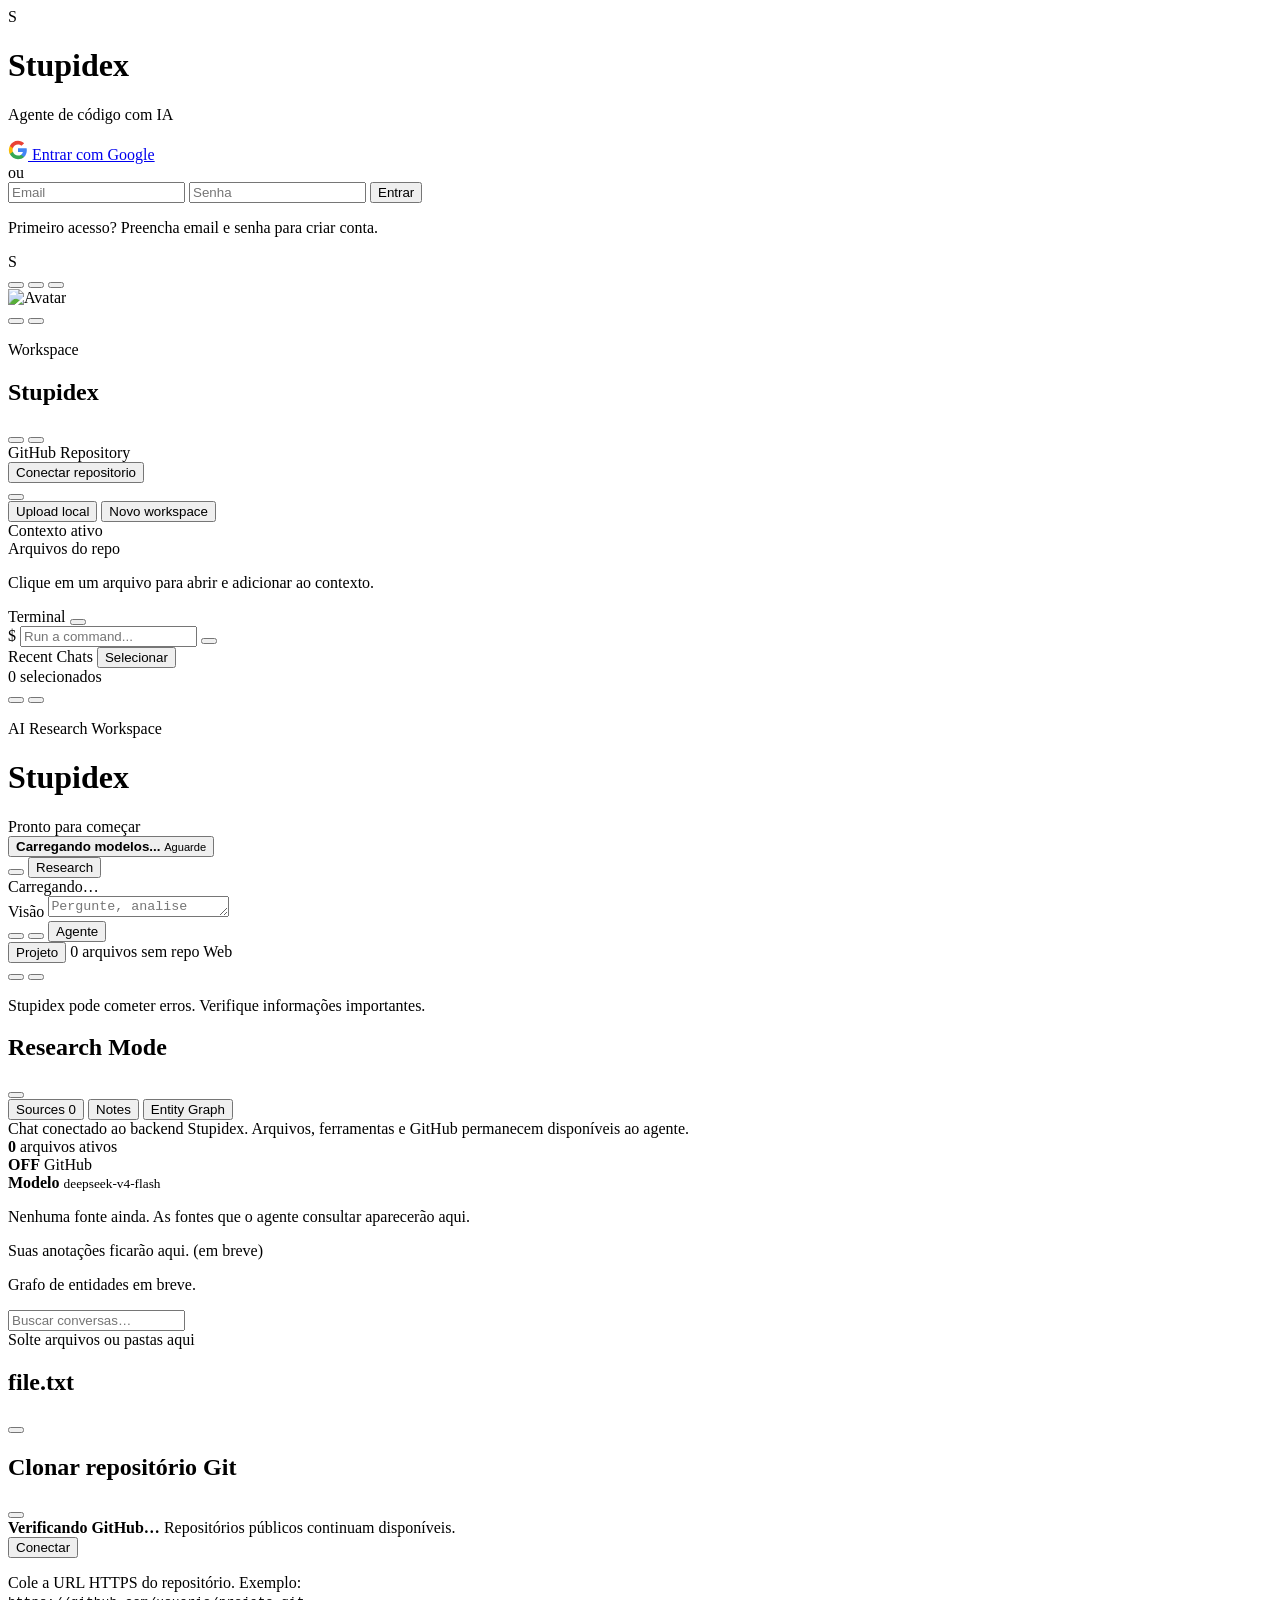
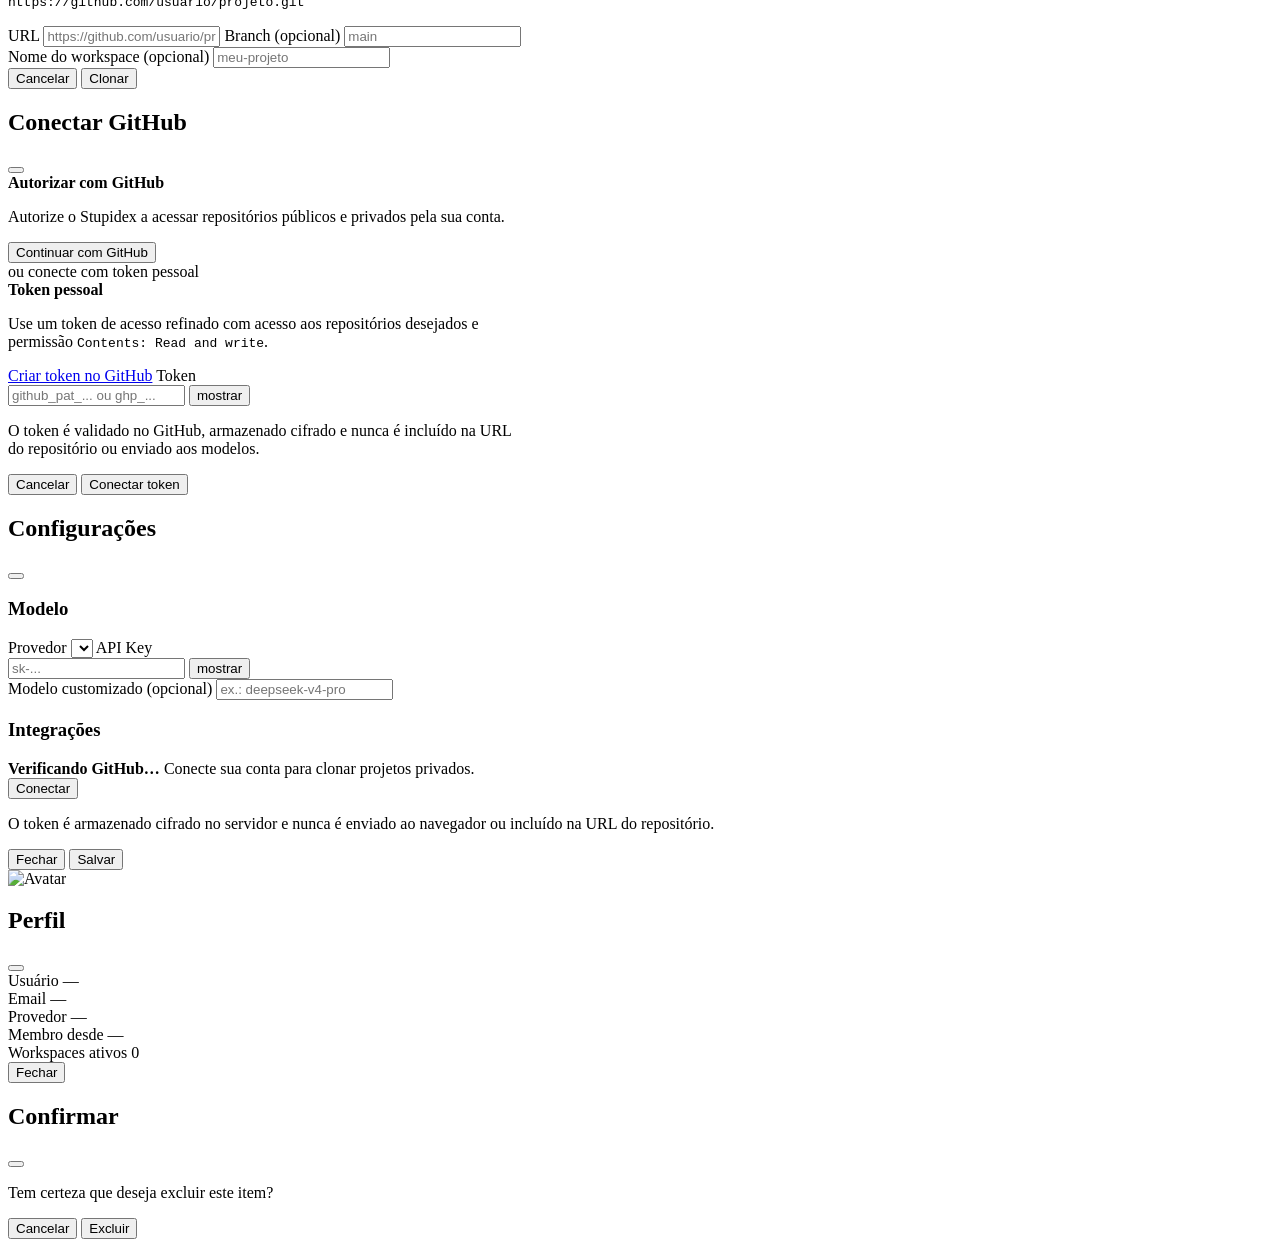
==== commit c6a2fa10: "feat: enable repository agent actions for Puter models" ====
--- a/src/stupidex/static/index.html
+++ b/src/stupidex/static/index.html
@@ -66,7 +66,7 @@
             hljs.configure({ ignoreUnescapedHTML: true });
         </script>
 
-        <link rel="stylesheet" href="/static/style.css?v=21" />
+        <link rel="stylesheet" href="/static/style.css?v=22" />
     </head>
     <body>
         <!-- =========================================================
@@ -519,6 +519,16 @@
                                         title="Buscar na web"
                                     >
                                         <i class="ph ph-globe"></i>
+                                    </button>
+                                    <button
+                                        type="button"
+                                        id="composer-agent"
+                                        class="composer-agent-btn hidden"
+                                        title="Permitir que o modelo edite, teste e versione o repositorio ativo"
+                                        aria-pressed="true"
+                                    >
+                                        <i class="ph ph-terminal-window"></i>
+                                        <span>Agente</span>
                                     </button>
                                     <div class="composer-attach-divider"></div>
                                     <button
@@ -1130,6 +1140,6 @@
         </div>
 
         <script src="https://js.puter.com/v2/"></script>
-        <script src="/static/app.js?v=23"></script>
+        <script src="/static/app.js?v=25"></script>
     </body>
 </html>
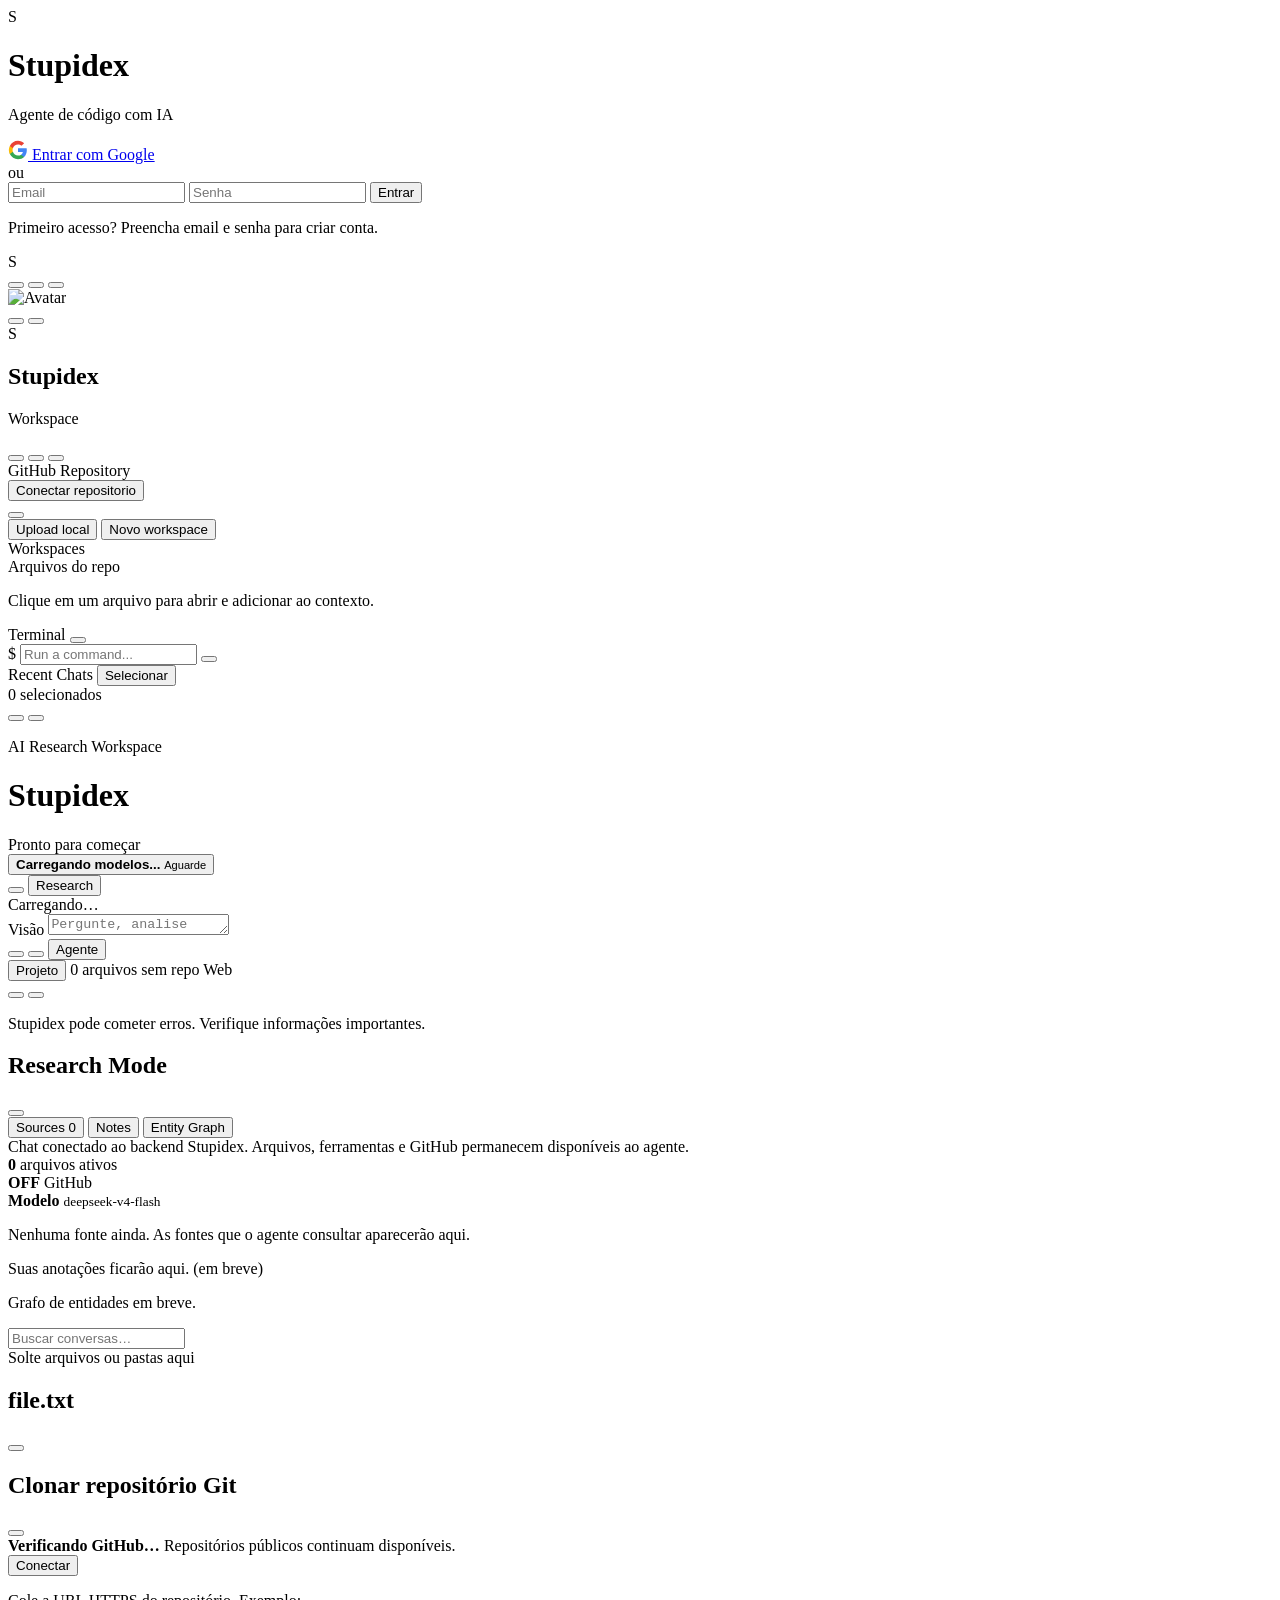
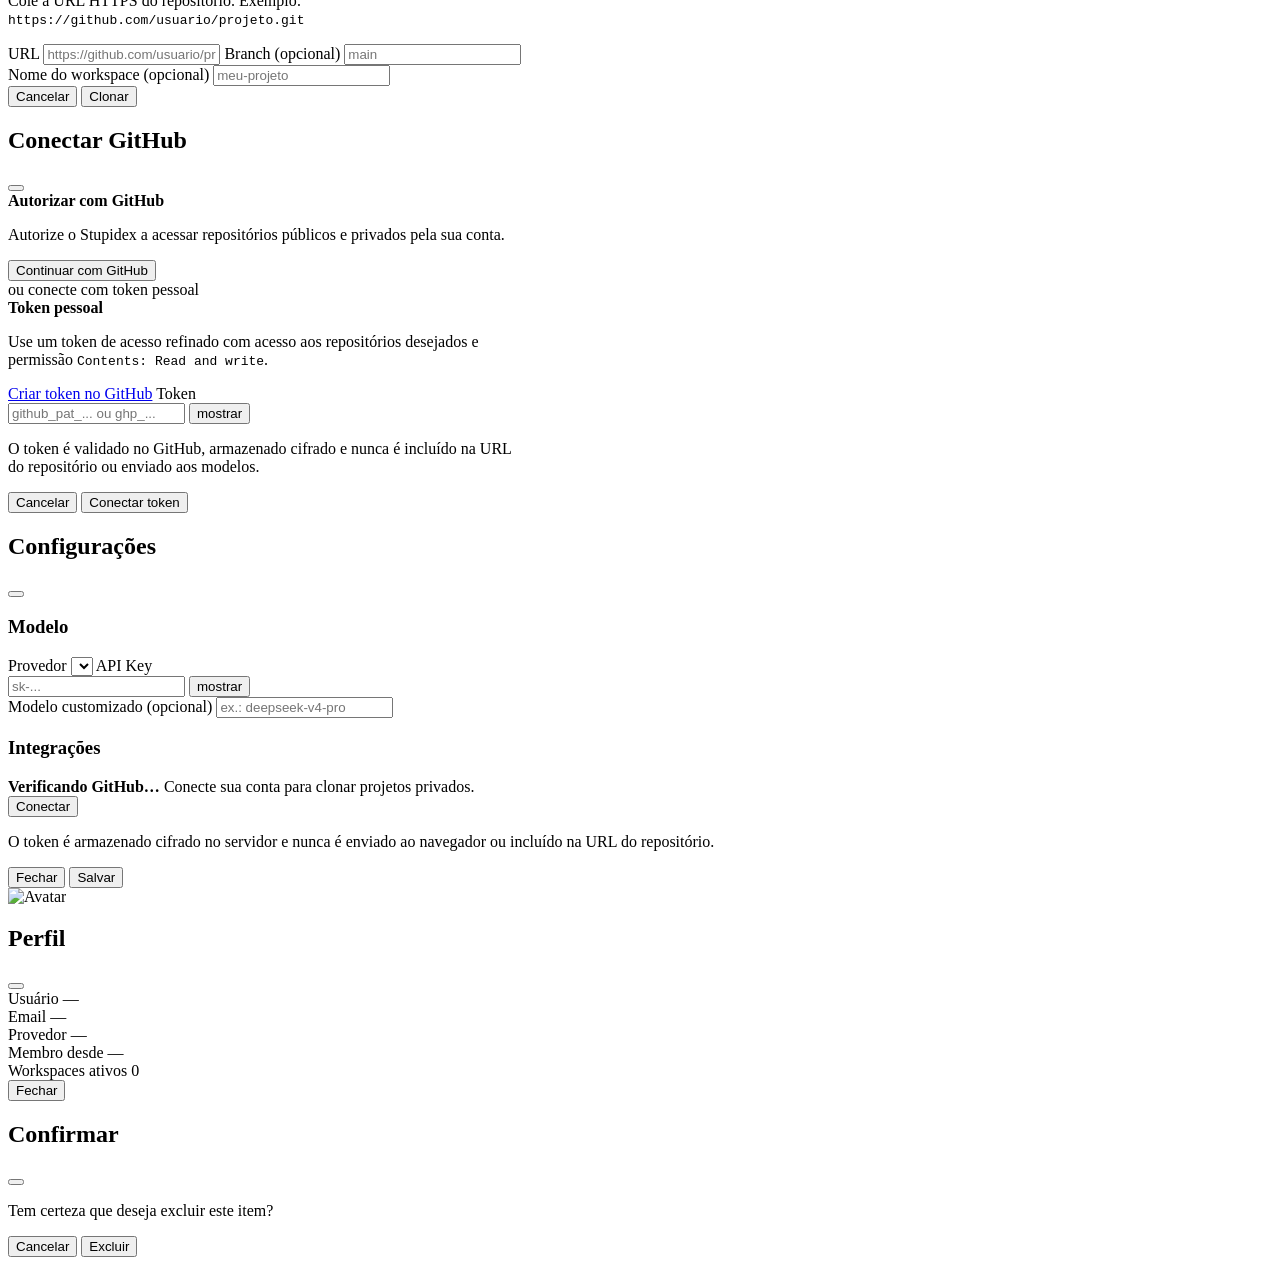
==== commit a67f4483: "feat: implement new workspace interface" ====
--- a/src/stupidex/static/index.html
+++ b/src/stupidex/static/index.html
@@ -66,9 +66,9 @@
             hljs.configure({ ignoreUnescapedHTML: true });
         </script>
 
-        <link rel="stylesheet" href="/static/style.css?v=22" />
+        <link rel="stylesheet" href="/static/style.css?v=23" />
     </head>
-    <body>
+    <body class="reference-interface">
         <!-- =========================================================
          LOGIN SCREEN
          ========================================================= -->
@@ -220,14 +220,19 @@
             <!-- Pane 2: Workspace & Files (renamed from old sidebar/ws panel) -->
             <aside id="workspace-panel" class="workspace-panel">
                 <div class="workspace-header">
-                    <div class="workspace-heading">
-                        <p class="pane-eyebrow">Workspace</p>
-                        <div class="workspace-title-wrap">
-                            <h2 class="workspace-title">Stupidex</h2>
-                            <span
-                                id="ws-files-count"
-                                class="ws-count-badge"
-                            ></span>
+                    <div class="workspace-brand">
+                        <div class="workspace-brand-mark" aria-hidden="true">S</div>
+                        <div class="workspace-heading">
+                            <div class="workspace-title-wrap">
+                                <h2 class="workspace-title">Stupidex</h2>
+                            </div>
+                            <p class="workspace-subtitle">
+                                Workspace
+                                <span
+                                    id="ws-files-count"
+                                    class="ws-count-badge"
+                                ></span>
+                            </p>
                         </div>
                     </div>
                     <div class="workspace-header-actions">
@@ -245,6 +250,19 @@
                         >
                             <i class="ph ph-arrows-clockwise"></i>
                         </button>
+                        <button
+                            id="workspace-utility-trigger"
+                            class="icon-btn workspace-utility-trigger"
+                            title="Menu do workspace"
+                            aria-label="Menu do workspace"
+                            aria-expanded="false"
+                        >
+                            <i class="ph ph-caret-up-down"></i>
+                        </button>
+                        <div
+                            id="workspace-utility-menu"
+                            class="workspace-utility-menu hidden"
+                        ></div>
                     </div>
                 </div>
 
@@ -290,7 +308,7 @@
                         <div class="workspace-section-title">
                             <span>
                                 <i class="ph ph-upload-simple"></i>
-                                Contexto ativo
+                                Workspaces
                             </span>
                             <span
                                 id="ws-active-badge"
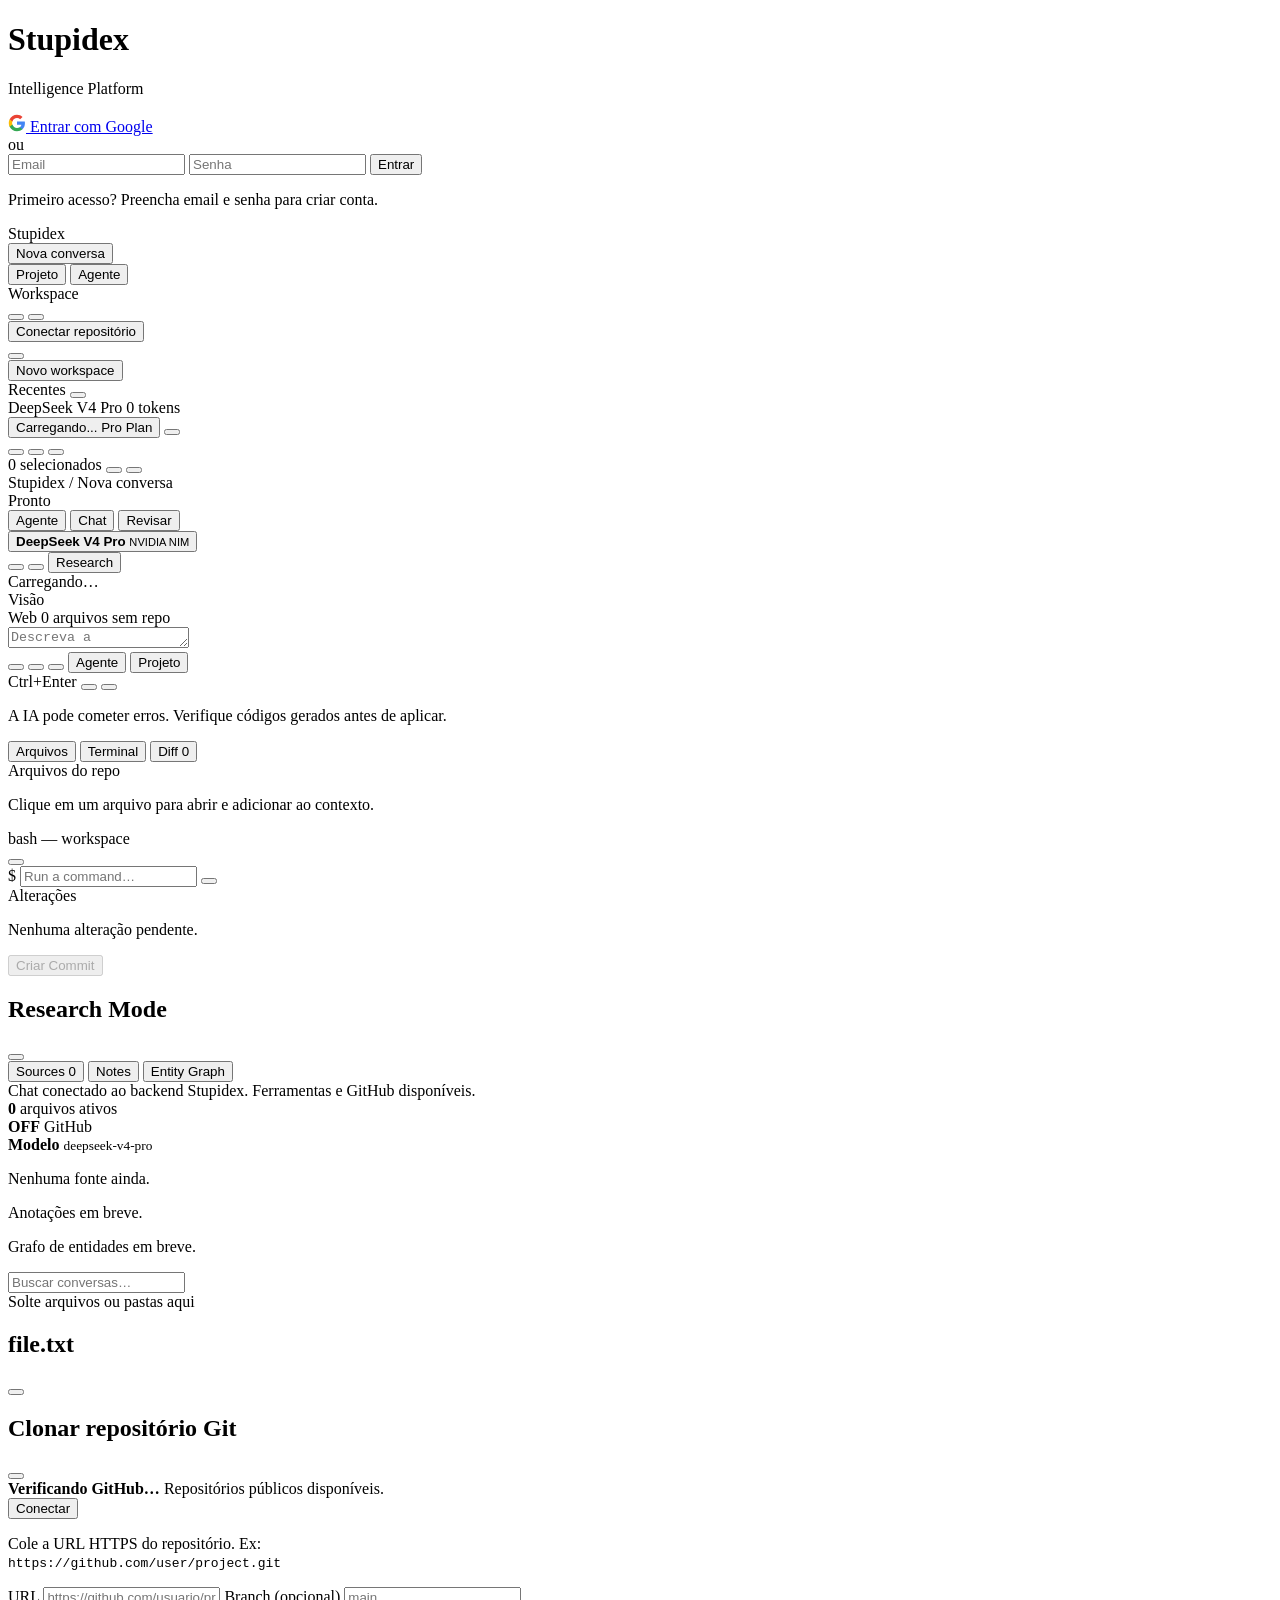
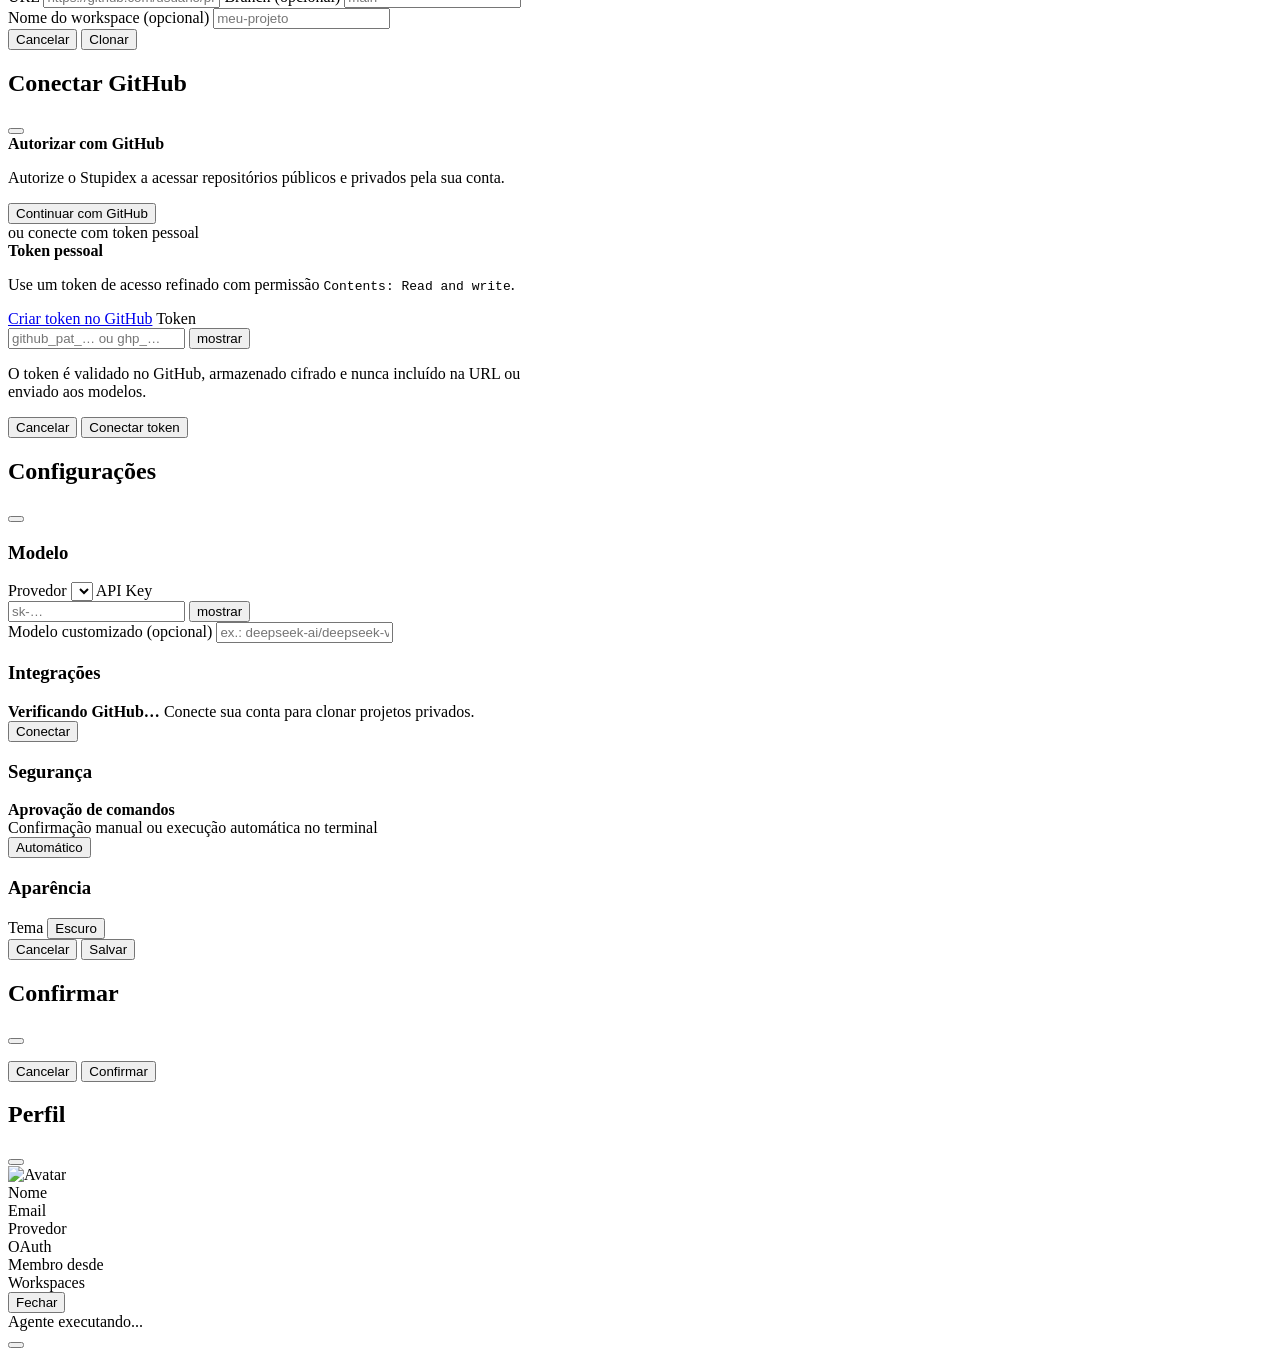
==== commit c1da5a89: "fix: git clone DNS, shell approval, workspace sandbox, deploy configs - Fix getaddrinfo() thread fai" ====
--- a/src/stupidex/static/index.html
+++ b/src/stupidex/static/index.html
@@ -1,1163 +1,772 @@
 <!doctype html>
-<html lang="pt-br">
-    <head>
-        <meta charset="UTF-8" />
-        <meta name="viewport" content="width=device-width, initial-scale=1.0" />
-        <meta
-            http-equiv="Cache-Control"
-            content="no-cache, no-store, must-revalidate"
-        />
-        <meta http-equiv="Pragma" content="no-cache" />
-        <meta http-equiv="Expires" content="0" />
-        <link rel="icon" type="image/webp" href="/static/logo.webp" />
-        <title>Stupidex</title>
-
-        <!-- Fonts: Outfit (UI) + JetBrains Mono (code) -->
-        <link rel="preconnect" href="https://fonts.googleapis.com" />
-        <link rel="preconnect" href="https://fonts.gstatic.com" crossorigin />
-        <link
-            href="https://fonts.googleapis.com/css2?family=JetBrains+Mono:wght@400;500&family=Outfit:wght@300;400;500;600;700&display=swap"
-            rel="stylesheet"
-        />
-
-        <!-- Phosphor Icons webfont (CSS-based — works with our strict CSP).
-         We load the CSS directly from jsdelivr because the @phosphor-icons/web
-         helper package points to unpkg.com internally, which our CSP blocks. -->
-        <link
-            rel="stylesheet"
-            href="https://cdn.jsdelivr.net/npm/@phosphor-icons/web@2.1.1/src/regular/style.css"
-        />
-        <link
-            rel="stylesheet"
-            href="https://cdn.jsdelivr.net/npm/@phosphor-icons/web@2.1.1/src/fill/style.css"
-        />
-        <link
-            rel="stylesheet"
-            href="https://cdn.jsdelivr.net/npm/@phosphor-icons/web@2.1.1/src/bold/style.css"
-        />
-
-        <!-- Markdown libs (preserved) -->
-        <script src="https://cdn.jsdelivr.net/npm/marked@12.0.0/marked.min.js"></script>
-        <script src="https://cdn.jsdelivr.net/npm/dompurify@3.1.6/dist/purify.min.js"></script>
-        <script src="https://cdn.jsdelivr.net/npm/highlight.js@11.10.0/lib/core.min.js"></script>
-        <script src="https://cdn.jsdelivr.net/npm/highlight.js@11.10.0/lib/languages/python.min.js"></script>
-        <script src="https://cdn.jsdelivr.net/npm/highlight.js@11.10.0/lib/languages/javascript.min.js"></script>
-        <script src="https://cdn.jsdelivr.net/npm/highlight.js@11.10.0/lib/languages/json.min.js"></script>
-        <script src="https://cdn.jsdelivr.net/npm/highlight.js@11.10.0/lib/languages/bash.min.js"></script>
-        <link
-            rel="stylesheet"
-            href="https://cdn.jsdelivr.net/npm/highlight.js@11.10.0/styles/github-dark.min.css"
-        />
-
-        <!-- Theme boot: apply before CSS loads to avoid flash -->
-        <script>
-            (function () {
-                try {
-                    var t = localStorage.getItem("stupidex-theme");
-                    if (t === "light")
-                        document.documentElement.setAttribute(
-                            "data-theme",
-                            "light",
-                        );
-                } catch (e) {}
-            })();
-        </script>
-        <script>
-            hljs.configure({ ignoreUnescapedHTML: true });
-        </script>
-
-        <link rel="stylesheet" href="/static/style.css?v=23" />
-    </head>
-    <body class="reference-interface">
-        <!-- =========================================================
-         LOGIN SCREEN
-         ========================================================= -->
-        <div id="login-screen" class="login-screen">
-            <div class="login-card">
-                <div class="login-logo">
-                    <img
-                        src="/static/logo.webp"
-                        alt="Stupidex"
-                        onerror="
-                            this.style.display = 'none';
-                            this.nextElementSibling.style.display = 'flex';
-                        "
-                    />
-                    <span class="login-logo-fallback" style="display: none"
-                        >S</span
-                    >
-                </div>
-                <h1 class="login-title">Stupidex</h1>
-                <p class="login-subtitle">Agente de código com IA</p>
-
-                <a
-                    id="google-login-btn"
-                    class="google-btn"
-                    href="/api/auth/google"
-                >
-                    <svg width="20" height="20" viewBox="0 0 24 24">
-                        <path
-                            fill="#4285F4"
-                            d="M22.56 12.25c0-.78-.07-1.53-.2-2.25H12v4.26h5.92a5.06 5.06 0 01-2.2 3.32v2.77h3.57c2.08-1.92 3.28-4.74 3.28-8.1z"
-                        />
-                        <path
-                            fill="#34A853"
-                            d="M12 23c2.97 0 5.46-.98 7.28-2.66l-3.57-2.77c-.98.66-2.23 1.06-3.71 1.06-2.86 0-5.29-1.93-6.16-4.53H2.18v2.84C3.99 20.53 7.7 23 12 23z"
-                        />
-                        <path
-                            fill="#FBBC05"
-                            d="M5.84 14.09c-.22-.66-.35-1.36-.35-2.09s.13-1.43.35-2.09V7.07H2.18C1.43 8.55 1 10.22 1 12s.43 3.45 1.18 4.93l2.85-2.22.81-.62z"
-                        />
-                        <path
-                            fill="#EA4335"
-                            d="M12 5.38c1.62 0 3.06.56 4.21 1.64l3.15-3.15C17.45 2.09 14.97 1 12 1 7.7 1 3.99 3.47 2.18 7.07l3.66 2.84c.87-2.6 3.3-4.53 6.16-4.53z"
-                        />
-                    </svg>
-                    Entrar com Google
-                </a>
-
-                <div class="login-divider"><span>ou</span></div>
-
-                <form id="login-form" class="login-form" autocomplete="off">
-                    <input
-                        type="email"
-                        id="login-email"
-                        placeholder="Email"
-                        required
-                    />
-                    <input
-                        type="password"
-                        id="login-password"
-                        placeholder="Senha"
-                    />
-                    <button type="submit" class="primary-btn block">
-                        Entrar
-                    </button>
-                </form>
-
-                <p class="login-hint">
-                    Primeiro acesso? Preencha email e senha para criar conta.
-                </p>
-                <div id="login-error" class="login-error hidden"></div>
-            </div>
-        </div>
-
-        <!-- =========================================================
-         MAIN APP
-         4 panes: nav (icon-rail) + workspace + main + research (collapsible)
-         ========================================================= -->
-        <div id="main-app" class="app-shell hidden">
-            <!-- Pane 1: Icon rail nav (thin) -->
-            <nav id="nav-rail" class="nav-rail">
-                <div class="nav-rail-logo" title="Stupidex">
-                    <img
-                        src="/static/logo.webp"
-                        alt="Stupidex"
-                        onerror="
-                            this.style.display = 'none';
-                            this.nextElementSibling.style.display = 'block';
-                        "
-                    />
-                    <span class="nav-rail-logo-fallback" style="display: none"
-                        >S</span
-                    >
-                </div>
-
-                <div class="nav-rail-items">
-                    <button
-                        id="new-chat-btn"
-                        class="nav-rail-btn nav-rail-active"
-                        title="Nova conversa"
-                    >
-                        <i class="ph ph-plus"></i>
-                    </button>
-                    <button
-                        id="rail-workspace"
-                        class="nav-rail-btn"
-                        title="Workspace"
-                    >
-                        <i class="ph ph-folder-open"></i>
-                    </button>
-                    <button
-                        id="rail-trash"
-                        class="nav-rail-btn"
-                        title="Lixeira"
-                    >
-                        <i class="ph ph-trash"></i>
-                    </button>
-                </div>
-
-                <div class="nav-rail-bottom">
-                    <div
-                        id="user-profile-banner"
-                        class="user-profile-banner hidden"
-                        title=""
-                    >
-                        <img
-                            id="user-profile-avatar"
-                            class="user-profile-avatar"
-                            src=""
-                            alt="Avatar"
-                        />
-                    </div>
-                    <button
-                        id="open-settings"
-                        class="nav-rail-btn"
-                        title="Configurações"
-                    >
-                        <i class="ph ph-gear-six"></i>
-                    </button>
-                    <button
-                        id="logout-btn"
-                        class="nav-rail-btn nav-rail-avatar"
-                        title="Sair"
-                    >
-                        <i class="ph ph-sign-out"></i>
-                    </button>
-                </div>
-            </nav>
-
-            <!-- Pane 2: Workspace & Files (renamed from old sidebar/ws panel) -->
-            <aside id="workspace-panel" class="workspace-panel">
-                <div class="workspace-header">
-                    <div class="workspace-brand">
-                        <div class="workspace-brand-mark" aria-hidden="true">S</div>
-                        <div class="workspace-heading">
-                            <div class="workspace-title-wrap">
-                                <h2 class="workspace-title">Stupidex</h2>
-                            </div>
-                            <p class="workspace-subtitle">
-                                Workspace
-                                <span
-                                    id="ws-files-count"
-                                    class="ws-count-badge"
-                                ></span>
-                            </p>
-                        </div>
-                    </div>
-                    <div class="workspace-header-actions">
-                        <button
-                            id="ws-git-pull"
-                            class="icon-btn hidden"
-                            title="Git Pull - Sincronizar com repositório"
-                        >
+<html lang="pt-br" class="dark">
+<head>
+    <meta charset="UTF-8" />
+    <meta name="viewport" content="width=device-width, initial-scale=1.0, maximum-scale=1.0" />
+    <meta http-equiv="Cache-Control" content="no-cache, no-store, must-revalidate" />
+    <meta http-equiv="Pragma" content="no-cache" />
+    <meta http-equiv="Expires" content="0" />
+    <link rel="icon" type="image/webp" href="/static/logo.webp" />
+    <title>Stupidex | Intelligence Platform</title>
+
+    <!-- Fonts -->
+    <link rel="preconnect" href="https://fonts.googleapis.com" />
+    <link rel="preconnect" href="https://fonts.gstatic.com" crossorigin />
+    <link href="https://fonts.googleapis.com/css2?family=JetBrains+Mono:wght@400;500;700&family=Outfit:wght@300;400;500;600;700&display=swap" rel="stylesheet" />
+
+    <!-- Phosphor Icons -->
+    <link rel="stylesheet" href="https://cdn.jsdelivr.net/npm/@phosphor-icons/web@2.1.1/src/regular/style.css" />
+    <link rel="stylesheet" href="https://cdn.jsdelivr.net/npm/@phosphor-icons/web@2.1.1/src/fill/style.css" />
+    <link rel="stylesheet" href="https://cdn.jsdelivr.net/npm/@phosphor-icons/web@2.1.1/src/bold/style.css" />
+
+    <!-- Markdown -->
+    <script src="https://cdn.jsdelivr.net/npm/marked@12.0.0/marked.min.js"></script>
+    <script src="https://cdn.jsdelivr.net/npm/dompurify@3.1.6/dist/purify.min.js"></script>
+    <script src="https://cdn.jsdelivr.net/npm/highlight.js@11.10.0/lib/core.min.js"></script>
+    <script src="https://cdn.jsdelivr.net/npm/highlight.js@11.10.0/lib/languages/python.min.js"></script>
+    <script src="https://cdn.jsdelivr.net/npm/highlight.js@11.10.0/lib/languages/javascript.min.js"></script>
+    <script src="https://cdn.jsdelivr.net/npm/highlight.js@11.10.0/lib/languages/json.min.js"></script>
+    <script src="https://cdn.jsdelivr.net/npm/highlight.js@11.10.0/lib/languages/bash.min.js"></script>
+    <link rel="stylesheet" href="https://cdn.jsdelivr.net/npm/highlight.js@11.10.0/styles/github-dark.min.css" />
+
+    <!-- Puter.js — browser-side AI (Anthropic, OpenAI via Puter cloud) -->
+    <script src="https://js.puter.com/v2/"></script>
+
+    <!-- Theme boot -->
+    <script>(function(){try{var t=localStorage.getItem("stupidex-theme");if(t==="light")document.documentElement.setAttribute("data-theme","light");}catch(e){}})()</script>
+    <script>try{hljs&&hljs.configure({ignoreUnescapedHTML:true});}catch(e){}</script>
+
+    <link rel="stylesheet" href="/static/style.css?v=32" />
+</head>
+<body>
+
+<!-- ============================================================
+     LOGIN SCREEN
+     ============================================================ -->
+<div id="login-screen" class="login-screen">
+    <div class="login-card">
+        <div class="login-logo">
+            <div class="login-logo-icon">
+                <i class="ph-bold ph-lightning"></i>
+            </div>
+        </div>
+        <h1 class="login-title">Stupidex</h1>
+        <p class="login-subtitle">Intelligence Platform</p>
+
+        <a id="google-login-btn" class="google-btn" href="/api/auth/google">
+            <svg width="18" height="18" viewBox="0 0 24 24">
+                <path fill="#4285F4" d="M22.56 12.25c0-.78-.07-1.53-.2-2.25H12v4.26h5.92a5.06 5.06 0 01-2.2 3.32v2.77h3.57c2.08-1.92 3.28-4.74 3.28-8.1z"/>
+                <path fill="#34A853" d="M12 23c2.97 0 5.46-.98 7.28-2.66l-3.57-2.77c-.98.66-2.23 1.06-3.71 1.06-2.86 0-5.29-1.93-6.16-4.53H2.18v2.84C3.99 20.53 7.7 23 12 23z"/>
+                <path fill="#FBBC05" d="M5.84 14.09c-.22-.66-.35-1.36-.35-2.09s.13-1.43.35-2.09V7.07H2.18C1.43 8.55 1 10.22 1 12s.43 3.45 1.18 4.93l2.85-2.22.81-.62z"/>
+                <path fill="#EA4335" d="M12 5.38c1.62 0 3.06.56 4.21 1.64l3.15-3.15C17.45 2.09 14.97 1 12 1 7.7 1 3.99 3.47 2.18 7.07l3.66 2.84c.87-2.6 3.3-4.53 6.16-4.53z"/>
+            </svg>
+            Entrar com Google
+        </a>
+
+        <div class="login-divider"><span>ou</span></div>
+
+        <form id="login-form" class="login-form" autocomplete="off">
+            <input type="email" id="login-email" placeholder="Email" required />
+            <input type="password" id="login-password" placeholder="Senha" />
+            <button type="submit" class="primary-btn block">Entrar</button>
+        </form>
+        <p class="login-hint">Primeiro acesso? Preencha email e senha para criar conta.</p>
+        <div id="login-error" class="login-error hidden"></div>
+    </div>
+</div>
+
+<!-- ============================================================
+     MAIN APP — TRI-PANE LAYOUT
+     Left Sidebar | Center Chat | Right Panel
+     ============================================================ -->
+<div id="main-app" class="app-shell hidden">
+
+    <!-- ──────────────────────────────────────────────────────
+         PANE 1: LEFT SIDEBAR
+         ────────────────────────────────────────────────────── -->
+    <aside id="workspace-panel" class="workspace-panel">
+        <!-- Brand -->
+        <div class="sidebar-brand">
+            <div class="sidebar-brand-icon">
+                <i class="ph-bold ph-lightning"></i>
+            </div>
+            <span class="sidebar-brand-name">Stupidex</span>
+        </div>
+
+        <!-- Primary Actions -->
+        <div class="sidebar-actions">
+            <button id="new-chat-btn" class="sidebar-new-chat-btn">
+                <i class="ph ph-chat-teardrop-text"></i>
+                Nova conversa
+            </button>
+            <div class="sidebar-action-row">
+                <button id="upload-btn" class="sidebar-secondary-btn">
+                    <i class="ph ph-folder-plus"></i>
+                    Projeto
+                </button>
+                <button class="sidebar-secondary-btn js-agent-trigger"
+                    title="Menu do workspace">
+                    <i class="ph ph-robot"></i>
+                    Agente
+                </button>
+                <div class="workspace-utility-menu hidden js-agent-menu"></div>
+            </div>
+        </div>
+
+        <!-- Scrollable content -->
+        <div class="sidebar-content">
+
+            <!-- Workspace section -->
+            <div class="sidebar-section">
+                <div class="sidebar-section-header">
+                    <span class="sidebar-section-label">Workspace</span>
+                    <div class="sidebar-section-actions">
+                        <button id="ws-git-pull" class="sidebar-icon-btn hidden" title="Git Pull">
                             <i class="ph ph-git-pull-request"></i>
                         </button>
-                        <button
-                            id="ws-refresh"
-                            class="icon-btn"
-                            title="Atualizar"
-                        >
+                        <button id="ws-refresh" class="sidebar-icon-btn" title="Atualizar">
                             <i class="ph ph-arrows-clockwise"></i>
                         </button>
-                        <button
-                            id="workspace-utility-trigger"
-                            class="icon-btn workspace-utility-trigger"
-                            title="Menu do workspace"
-                            aria-label="Menu do workspace"
-                            aria-expanded="false"
-                        >
-                            <i class="ph ph-caret-up-down"></i>
-                        </button>
-                        <div
-                            id="workspace-utility-menu"
-                            class="workspace-utility-menu hidden"
-                        ></div>
-                    </div>
-                </div>
-
-                <div class="workspace-content">
-                    <div class="workspace-actions">
-                        <div class="workspace-action-title">
+                    </div>
+                </div>
+
+                <!-- Active workspace indicator -->
+                <div id="workspace-list" class="workspace-list"></div>
+
+                <!-- Repo connect -->
+                <button id="clone-btn" class="sidebar-repo-btn">
+                    <i class="ph ph-github-logo"></i>
+                    <span>Conectar repositório</span>
+                </button>
+                <div id="repo-connected" class="repo-connected hidden">
+                    <div class="repo-connected-icon"><i class="ph ph-git-branch"></i></div>
+                    <div class="repo-connected-copy">
+                        <strong id="repo-connected-name"></strong>
+                        <span id="repo-connected-url"></span>
+                        <small id="repo-connected-branch"></small>
+                    </div>
+                    <button id="disconnect-repo-btn" class="repo-disconnect-btn" title="Desconectar">
+                        <i class="ph ph-plugs-connected"></i>
+                    </button>
+                </div>
+                <button id="new-ws-btn" class="sidebar-ghost-btn">
+                    <i class="ph ph-plus"></i>
+                    Novo workspace
+                </button>
+                <span id="ws-files-count" class="ws-count-badge"></span>
+                <span id="ws-active-badge" class="ws-mini-badge"></span>
+            </div>
+
+            <!-- Recent Conversations -->
+            <div class="sidebar-section">
+                <div class="sidebar-section-header">
+                    <span id="sessions-section-title" class="sidebar-section-label">Recentes</span>
+                    <span id="trash-count" class="ws-mini-badge hidden"></span>
+                    <button id="multi-select-toggle-btn" class="sidebar-icon-btn" title="Selecionar múltiplas">
+                        <i class="ph ph-check-square"></i>
+                    </button>
+                </div>
+                <nav id="session-list" class="session-list" aria-label="Conversas"></nav>
+            </div>
+
+        </div><!-- /sidebar-content -->
+
+        <!-- Bottom User Area -->
+        <div class="sidebar-footer">
+            <!-- Usage mini-stat (hidden until model loads) -->
+            <div id="sidebar-usage" class="sidebar-usage hidden">
+                <div class="sidebar-usage-row">
+                    <span id="sidebar-usage-label" class="sidebar-usage-label">DeepSeek V4 Pro</span>
+                    <span id="sidebar-usage-tokens" class="sidebar-usage-value">0 tokens</span>
+                </div>
+                <div class="sidebar-usage-bar">
+                    <div id="sidebar-usage-fill" class="sidebar-usage-fill" style="width:0%"></div>
+                </div>
+            </div>
+
+            <button id="open-settings" class="sidebar-user-btn" title="Configurações">
+                <div id="user-profile-banner" class="user-profile-avatar-wrap hidden" title="">
+                    <div id="user-profile-avatar" class="user-profile-avatar-img"></div>
+                </div>
+                <div class="sidebar-user-info">
+                    <span class="sidebar-user-name">Carregando...</span>
+                    <span class="sidebar-user-role">Pro Plan</span>
+                </div>
+                <i class="ph ph-gear sidebar-user-gear"></i>
+            </button>
+            <button id="logout-btn" class="sidebar-logout-btn" title="Sair">
+                <i class="ph ph-sign-out"></i>
+            </button>
+        </div>
+
+        <!-- Legacy nav-rail IDs (kept for JS compatibility) -->
+        <button id="rail-workspace" class="hidden"></button>
+        <button id="rail-trash" class="hidden"></button>
+        <button id="nav-rail" class="hidden"></button>
+    </aside>
+
+    <!-- Multi-select toolbar -->
+    <div id="multi-select-toolbar" class="multi-select-toolbar hidden">
+        <span id="multi-select-count">0 selecionados</span>
+        <button id="multi-select-delete-btn" class="icon-btn danger" title="Excluir">
+            <i class="ph ph-trash"></i>
+        </button>
+        <button id="multi-select-cancel-btn" class="icon-btn" title="Cancelar">
+            <i class="ph ph-x"></i>
+        </button>
+    </div>
+
+    <!-- ──────────────────────────────────────────────────────
+         PANE 2: CENTER CHAT AREA
+         ────────────────────────────────────────────────────── -->
+    <main id="main" class="main-area">
+
+        <!-- Topbar -->
+        <header id="topbar" class="topbar">
+            <div class="topbar-left">
+                <div class="topbar-context">
+                    <span class="topbar-project-name" id="topbar-project-name">Stupidex</span>
+                    <span class="topbar-sep">/</span>
+                    <span id="session-title" class="topbar-session-title">Nova conversa</span>
+                </div>
+                <span id="session-time" class="topbar-meta hidden">Pronto</span>
+            </div>
+
+            <div class="topbar-center">
+                <!-- Mode Selector -->
+                <div class="mode-selector">
+                    <button class="mode-btn mode-btn-active" data-mode="agent">Agente</button>
+                    <button class="mode-btn" data-mode="chat">Chat</button>
+                    <button class="mode-btn" data-mode="review">Revisar</button>
+                </div>
+            </div>
+
+            <div class="topbar-right">
+                <!-- Model Selector -->
+                <div id="model-switcher" class="model-switcher">
+                    <button id="model-select-trigger" class="model-select-trigger" type="button"
+                        aria-haspopup="listbox" aria-expanded="false">
+                        <i class="ph-fill ph-sparkle model-select-icon"></i>
+                        <span class="model-select-copy">
+                            <strong id="model-select-label">DeepSeek V4 Pro</strong>
+                            <small id="model-select-detail">NVIDIA NIM</small>
+                        </span>
+                        <i class="ph ph-caret-down model-select-caret"></i>
+                    </button>
+                    <div id="model-select-menu" class="model-select-menu hidden" role="listbox"
+                        aria-label="Modelos disponíveis"></div>
+                </div>
+
+                <!-- Right panel toggle -->
+                <button id="right-panel-toggle" class="topbar-icon-btn" title="Painel direito">
+                    <i class="ph ph-sidebar-simple"></i>
+                </button>
+
+                <button id="theme-toggle" class="topbar-icon-btn" title="Alternar tema" aria-label="Alternar tema">
+                    <i class="ph ph-moon"></i>
+                </button>
+
+                <button id="research-toggle" class="topbar-icon-btn topbar-icon-btn-label" title="Research Mode">
+                    <i class="ph ph-book-open-text"></i>
+                    <span>Research</span>
+                </button>
+            </div>
+        </header>
+
+        <!-- Chat Feed -->
+        <section id="messages" class="messages">
+            <div class="messages-loading">Carregando…</div>
+        </section>
+
+        <!-- Composer -->
+        <footer id="composer" class="composer">
+            <form id="form" class="composer-form" autocomplete="off">
+                <div id="composer-input-wrap" class="composer-input-wrap">
+                    <span id="vision-indicator" class="vision-indicator hidden" title="Modelo aceita imagens">
+                        <i class="ph ph-eye"></i> Visão
+                    </span>
+
+                    <!-- Context pill (above textarea) -->
+                    <div class="composer-context-pills">
+                        <span id="web-search-indicator" class="composer-pill hidden">
+                            <i class="ph ph-globe-hemisphere-west"></i> Web
+                        </span>
+                        <span class="composer-pill" id="composer-context-files-pill">
+                            <i class="ph ph-files"></i>
+                            <span id="composer-file-summary">0 arquivos</span>
+                        </span>
+                        <span class="composer-pill" id="composer-context-repo-pill">
                             <i class="ph ph-github-logo"></i>
-                            GitHub Repository
-                        </div>
-                        <button id="clone-btn" class="ws-action primary">
-                            <i class="ph ph-git-branch"></i>
-                            Conectar repositorio
-                        </button>
-                        <div id="repo-connected" class="repo-connected hidden">
-                            <div class="repo-connected-icon">
+                            <span id="composer-repo-summary">sem repo</span>
+                        </span>
+                    </div>
+
+                    <textarea id="input" class="composer-input"
+                        placeholder="Descreva a funcionalidade, cole um erro ou analise um repositório…"
+                        rows="1"></textarea>
+
+                    <div id="composer-image-preview" class="composer-image-preview hidden"></div>
+
+                    <div class="composer-bottom">
+                        <div class="composer-tools-left">
+                            <button type="button" id="composer-attach" class="composer-icon-btn" title="Anexar imagem">
+                                <i class="ph ph-paperclip"></i>
+                            </button>
+                            <button type="button" id="composer-search" class="composer-icon-btn" title="Buscar na web">
+                                <i class="ph ph-globe"></i>
+                            </button>
+                            <button type="button" id="clone-btn-composer" class="composer-icon-btn" title="Repositório Git">
                                 <i class="ph ph-git-branch"></i>
-                            </div>
-                            <div class="repo-connected-copy">
-                                <strong id="repo-connected-name"></strong>
-                                <span id="repo-connected-url"></span>
-                                <small id="repo-connected-branch"></small>
-                            </div>
-                            <button
-                                id="disconnect-repo-btn"
-                                class="repo-disconnect-btn"
-                                title="Desconectar repositório"
-                                aria-label="Desconectar repositório"
-                            >
-                                <i class="ph ph-plugs-connected"></i>
+                            </button>
+                            <button type="button" id="composer-agent" class="composer-agent-btn hidden"
+                                title="Modo agente" aria-pressed="true">
+                                <i class="ph ph-terminal-window"></i>
+                                <span>Agente</span>
+                            </button>
+                            <button type="button" id="composer-view-project" class="composer-view-project">
+                                <i class="ph ph-layout"></i> Projeto
                             </button>
                         </div>
-                        <button id="upload-btn" class="ws-action outline">
-                            <i class="ph ph-upload-simple"></i>
-                            Upload local
-                        </button>
-                        <button id="new-ws-btn" class="ws-action ghost">
-                            <i class="ph ph-plus"></i>
-                            Novo workspace
-                        </button>
-                    </div>
-
-                    <div class="workspace-section">
-                        <div class="workspace-section-title">
-                            <span>
-                                <i class="ph ph-upload-simple"></i>
-                                Workspaces
-                            </span>
-                            <span
-                                id="ws-active-badge"
-                                class="ws-mini-badge"
-                            ></span>
-                        </div>
-                        <div id="workspace-list" class="workspace-list"></div>
-                    </div>
-
-                    <div class="workspace-section">
-                        <div class="workspace-section-title">
-                            <span>
-                                <i class="ph ph-database"></i>
-                                Arquivos do repo
-                            </span>
-                        </div>
-                        <p class="workspace-section-hint">
-                            Clique em um arquivo para abrir e adicionar ao
-                            contexto.
-                        </p>
-                        <div id="tree-container" class="tree-container"></div>
-                    </div>
-
-                    <div class="workspace-section">
-                        <div class="workspace-section-title">
-                            <span>Terminal</span>
-                            <button
-                                id="shell-clear"
-                                class="icon-btn ws-section-btn"
-                                title="Limpar"
-                            >
-                                <i class="ph ph-trash"></i>
+                        <div id="status" class="status hidden"></div>
+                        <div class="composer-bottom-right">
+                            <span class="composer-hint-kbd">Ctrl+Enter</span>
+                            <button id="stop-btn" type="button" class="composer-stop hidden" title="Parar">
+                                <i class="ph ph-stop"></i>
+                            </button>
+                            <button id="send-btn" type="submit" class="composer-send" title="Enviar">
+                                <i class="ph-bold ph-arrow-up"></i>
                             </button>
                         </div>
-                        <div class="shell-wrap">
-                            <div id="shell-output" class="shell-output"></div>
-                            <div class="shell-input-row">
-                                <span class="shell-prompt">$</span>
-                                <input
-                                    id="shell-input"
-                                    type="text"
-                                    class="shell-input"
-                                    placeholder="Run a command..."
-                                    autocomplete="off"
-                                    spellcheck="false"
-                                />
-                                <button
-                                    id="shell-run"
-                                    class="ghost-btn"
-                                    title="Executar"
-                                >
-                                    <i class="ph ph-play"></i>
-                                </button>
-                            </div>
+                    </div>
+                </div>
+            </form>
+            <p class="composer-disclaimer">A IA pode cometer erros. Verifique códigos gerados antes de aplicar.</p>
+        </footer>
+    </main>
+
+    <!-- ──────────────────────────────────────────────────────
+         PANE 3: RIGHT PANEL — Files / Terminal / Git
+         ────────────────────────────────────────────────────── -->
+    <aside id="right-panel" class="right-panel">
+        <!-- Tabs -->
+        <div class="right-panel-tabs">
+            <button class="rp-tab" data-rp-tab="files">
+                <i class="ph ph-files"></i> Arquivos
+            </button>
+            <button class="rp-tab rp-tab-active" data-rp-tab="terminal">
+                <i class="ph ph-terminal-window"></i> Terminal
+            </button>
+            <button class="rp-tab" data-rp-tab="git">
+                <i class="ph ph-git-diff"></i> Diff
+                <span id="git-diff-badge" class="rp-tab-badge hidden">0</span>
+            </button>
+        </div>
+
+        <!-- Files Tab -->
+        <div class="rp-pane" id="rp-pane-files">
+            <div class="rp-section-header">
+                <span>Arquivos do repo</span>
+            </div>
+            <p class="rp-hint">Clique em um arquivo para abrir e adicionar ao contexto.</p>
+            <div id="tree-container" class="tree-container"></div>
+        </div>
+
+        <!-- Terminal Tab -->
+        <div class="rp-pane rp-pane-active" id="rp-pane-terminal">
+            <div class="rp-terminal-header">
+                <div class="rp-terminal-status">
+                    <div class="rp-terminal-dot"></div>
+                    <span class="rp-terminal-title">bash — workspace</span>
+                </div>
+                <button id="shell-clear" class="sidebar-icon-btn" title="Limpar">
+                    <i class="ph ph-trash"></i>
+                </button>
+            </div>
+            <div class="rp-terminal-body">
+                <div id="shell-output" class="shell-output"></div>
+            </div>
+            <div class="shell-input-row">
+                <span class="shell-prompt">$</span>
+                <input id="shell-input" type="text" class="shell-input"
+                    placeholder="Run a command…" autocomplete="off" spellcheck="false" />
+                <button id="shell-run" class="ghost-btn" title="Executar">
+                    <i class="ph ph-play"></i>
+                </button>
+            </div>
+        </div>
+
+        <!-- Git Diff Tab -->
+        <div class="rp-pane" id="rp-pane-git">
+            <div class="rp-section-header">
+                <span>Alterações</span>
+            </div>
+            <div id="git-diff-list" class="git-diff-list">
+                <p class="rp-hint">Nenhuma alteração pendente.</p>
+            </div>
+            <div class="rp-git-footer">
+                <button id="rp-git-commit-btn" class="rp-ghost-action-btn" disabled>
+                    Criar Commit
+                </button>
+            </div>
+        </div>
+
+        <!-- Research Panel (reuse existing) - hidden by default, shows on toggle -->
+        <div id="research-panel" class="research-panel research-hidden">
+            <div class="research-header">
+                <div class="research-title-wrap">
+                    <i class="ph-fill ph-book-open-text research-icon"></i>
+                    <h2 class="research-title">Research Mode</h2>
+                </div>
+                <button id="close-research" class="icon-btn" title="Fechar">
+                    <i class="ph ph-x"></i>
+                </button>
+            </div>
+            <div class="research-tabs" role="tablist">
+                <button class="research-tab research-tab-active" data-tab="sources">
+                    Sources <span class="research-tab-count">0</span>
+                </button>
+                <button class="research-tab" data-tab="notes">Notes</button>
+                <button class="research-tab" data-tab="graph">Entity Graph</button>
+            </div>
+            <div class="research-content">
+                <div id="research-tab-sources" class="research-tab-pane">
+                    <div class="research-insight-card">
+                        <i class="ph ph-info"></i>
+                        <span>Chat conectado ao backend Stupidex. Ferramentas e GitHub disponíveis.</span>
+                    </div>
+                    <div class="research-metrics">
+                        <div class="research-metric">
+                            <strong id="research-active-count">0</strong>
+                            <span>arquivos ativos</span>
                         </div>
-                    </div>
-
-                    <div class="workspace-section">
-                        <div
-                            class="workspace-section-title sessions-section-heading"
-                        >
-                            <span id="sessions-section-title"
-                                >Recent Chats</span
-                            >
-                            <span
-                                id="trash-count"
-                                class="ws-mini-badge hidden"
-                            ></span>
-                            <button
-                                id="multi-select-toggle-btn"
-                                class="multi-select-toggle-btn"
-                                title="Selecionar múltiplas conversas"
-                                aria-label="Selecionar múltiplas conversas"
-                            >
-                                <i class="ph ph-check-square"></i>
-                                <span>Selecionar</span>
-                            </button>
+                        <div class="research-metric">
+                            <strong id="research-github-state">OFF</strong>
+                            <span>GitHub</span>
                         </div>
-                        <nav
-                            id="session-list"
-                            class="session-list"
-                            aria-label="Conversas"
-                        ></nav>
-                    </div>
-                </div>
-            </aside>
-
-            <!-- Multi-select toolbar (hidden by default) -->
-            <div id="multi-select-toolbar" class="multi-select-toolbar hidden">
-                <div class="multi-select-info">
-                    <span id="multi-select-count">0 selecionados</span>
-                </div>
-                <div class="multi-select-actions">
-                    <button
-                        id="multi-select-delete-btn"
-                        class="icon-btn danger"
-                        title="Excluir selecionados"
-                    >
-                        <i class="ph ph-trash"></i>
+                    </div>
+                    <div class="research-model-card">
+                        <i class="ph ph-cpu"></i>
+                        <span>
+                            <strong>Modelo</strong>
+                            <small id="research-model-name">deepseek-v4-pro</small>
+                        </span>
+                    </div>
+                    <div id="research-sources-list">
+                        <p class="research-empty">Nenhuma fonte ainda.</p>
+                    </div>
+                </div>
+                <div id="research-tab-notes" class="research-tab-pane hidden">
+                    <p class="research-empty">Anotações em breve.</p>
+                </div>
+                <div id="research-tab-graph" class="research-tab-pane hidden">
+                    <p class="research-empty">Grafo de entidades em breve.</p>
+                </div>
+            </div>
+        </div>
+    </aside>
+
+    <!-- Hidden inputs -->
+    <input id="file-input" type="file" multiple webkitdirectory style="display:none" />
+    <input id="composer-image-input" type="file" accept="image/png,image/jpeg,image/webp,image/gif" multiple style="display:none" />
+    <input id="search-input" type="text" placeholder="Buscar conversas…" class="hidden" />
+    <!-- Legacy IDs for JS compatibility -->
+    <div id="composer-modes" class="hidden"></div>
+
+</div><!-- /#main-app -->
+
+<!-- ============================================================
+     DROP OVERLAY
+     ============================================================ -->
+<div id="drop-overlay" class="drop-overlay hidden">
+    <div class="drop-box">
+        <div class="drop-icon"><i class="ph ph-folder-open"></i></div>
+        <div class="drop-text">Solte arquivos ou pastas aqui</div>
+    </div>
+</div>
+
+<!-- ============================================================
+     MODAL: File Viewer
+     ============================================================ -->
+<div id="file-modal" class="modal hidden" role="dialog" aria-modal="true">
+    <div class="modal-content" style="max-width:900px">
+        <div class="modal-header">
+            <h2 id="file-modal-title">file.txt</h2>
+            <button id="close-file" class="icon-btn" aria-label="Fechar"><i class="ph ph-x"></i></button>
+        </div>
+        <div class="modal-body" style="max-height:70vh">
+            <pre><code id="file-modal-content"></code></pre>
+        </div>
+    </div>
+</div>
+
+<!-- ============================================================
+     MODAL: Git Clone
+     ============================================================ -->
+<div id="clone-modal" class="modal hidden" role="dialog" aria-modal="true">
+    <div class="modal-content" style="max-width:520px">
+        <div class="modal-header">
+            <h2>Clonar repositório Git</h2>
+            <button id="close-clone" class="icon-btn" aria-label="Fechar"><i class="ph ph-x"></i></button>
+        </div>
+        <div class="modal-body">
+            <div id="clone-github-card" class="github-integration-card github-integration-compact">
+                <div class="github-integration-icon" aria-hidden="true"><i class="ph ph-github-logo"></i></div>
+                <div class="github-integration-copy">
+                    <strong id="clone-github-title">Verificando GitHub…</strong>
+                    <span id="clone-github-description">Repositórios públicos disponíveis.</span>
+                </div>
+                <button id="clone-github-action" type="button" class="ghost-btn github-integration-action">Conectar</button>
+            </div>
+            <p class="section-hint">Cole a URL HTTPS do repositório. Ex: <code>https://github.com/user/project.git</code></p>
+            <label class="field">
+                <span class="field-label">URL</span>
+                <input id="clone-url" type="text" placeholder="https://github.com/usuario/projeto.git" />
+            </label>
+            <label class="field">
+                <span class="field-label">Branch <span class="hint">(opcional)</span></span>
+                <input id="clone-branch" type="text" placeholder="main" />
+            </label>
+            <label class="field">
+                <span class="field-label">Nome do workspace <span class="hint">(opcional)</span></span>
+                <input id="clone-name" type="text" placeholder="meu-projeto" />
+            </label>
+            <div id="clone-status" class="field-hint"></div>
+        </div>
+        <div class="modal-footer">
+            <button id="cancel-clone" class="ghost-btn">Cancelar</button>
+            <button id="confirm-clone" class="primary-btn">Clonar</button>
+        </div>
+    </div>
+</div>
+
+<!-- ============================================================
+     MODAL: GitHub Connect
+     ============================================================ -->
+<div id="github-connect-modal" class="modal hidden" role="dialog" aria-modal="true" aria-labelledby="github-connect-title">
+    <div class="modal-content" style="max-width:520px">
+        <div class="modal-header">
+            <h2 id="github-connect-title">Conectar GitHub</h2>
+            <button id="close-github-connect" class="icon-btn" aria-label="Fechar"><i class="ph ph-x"></i></button>
+        </div>
+        <div class="modal-body github-connect-options">
+            <section id="github-oauth-option" class="github-connect-option">
+                <strong>Autorizar com GitHub</strong>
+                <p>Autorize o Stupidex a acessar repositórios públicos e privados pela sua conta.</p>
+                <button id="github-oauth-connect" class="primary-btn">
+                    <i class="ph ph-github-logo"></i> Continuar com GitHub
+                </button>
+            </section>
+            <div id="github-connect-divider" class="github-connect-divider">ou conecte com token pessoal</div>
+            <section class="github-connect-option">
+                <strong>Token pessoal</strong>
+                <p>Use um token de acesso refinado com permissão <code>Contents: Read and write</code>.</p>
+                <a href="https://github.com/settings/personal-access-tokens/new" target="_blank" rel="noopener noreferrer" class="github-token-link">Criar token no GitHub</a>
+                <label class="field">
+                    <span class="field-label">Token</span>
+                    <div class="api-key-row">
+                        <input id="github-token-input" type="password" placeholder="github_pat_… ou ghp_…" autocomplete="new-password" spellcheck="false" />
+                        <button id="toggle-github-token" type="button" class="ghost-btn">mostrar</button>
+                    </div>
+                </label>
+                <div id="github-token-status" class="field-hint"></div>
+            </section>
+            <p class="integration-privacy-note">O token é validado no GitHub, armazenado cifrado e nunca incluído na URL ou enviado aos modelos.</p>
+        </div>
+        <div class="modal-footer">
+            <button id="cancel-github-connect" class="ghost-btn">Cancelar</button>
+            <button id="confirm-github-token" class="primary-btn">Conectar token</button>
+        </div>
+    </div>
+</div>
+
+<!-- ============================================================
+     MODAL: Settings
+     ============================================================ -->
+<div id="settings-modal" class="modal hidden" role="dialog" aria-modal="true" aria-labelledby="settings-title">
+    <div class="modal-content">
+        <div class="modal-header">
+            <h2 id="settings-title">Configurações</h2>
+            <button id="close-settings" class="icon-btn" aria-label="Fechar"><i class="ph ph-x"></i></button>
+        </div>
+        <div class="modal-body">
+            <section class="settings-section">
+                <h3 class="section-title">Modelo</h3>
+                <label class="field">
+                    <span class="field-label">Provedor</span>
+                    <select id="provider-select"></select>
+                </label>
+                <label class="field" id="api-key-field">
+                    <span class="field-label">
+                        API Key <span class="hint" id="api-key-hint"></span>
+                    </span>
+                    <div class="api-key-row">
+                        <input id="api-key-input" type="password" placeholder="sk-…" autocomplete="off" />
+                        <button type="button" id="toggle-key-visibility" class="ghost-btn">mostrar</button>
+                    </div>
+                    <span class="field-hint" id="api-key-status"></span>
+                </label>
+                <label class="field">
+                    <span class="field-label">Modelo customizado <span class="hint">(opcional)</span></span>
+                    <input id="model-input" type="text" placeholder="ex.: deepseek-ai/deepseek-v4-pro" autocomplete="off" />
+                </label>
+            </section>
+
+            <section class="settings-section settings-section-divider">
+                <h3 class="section-title">Integrações</h3>
+                <div id="settings-github-card" class="github-integration-card">
+                    <div id="settings-github-avatar" class="github-integration-icon" aria-hidden="true">
+                        <i class="ph ph-github-logo"></i>
+                    </div>
+                    <div class="github-integration-copy">
+                        <strong id="settings-github-title">Verificando GitHub…</strong>
+                        <span id="settings-github-description">Conecte sua conta para clonar projetos privados.</span>
+                    </div>
+                    <button id="settings-github-action" type="button" class="ghost-btn github-integration-action">Conectar</button>
+                </div>
+            </section>
+
+            <section class="settings-section settings-section-divider">
+                <h3 class="section-title">Segurança</h3>
+                <div class="settings-appearance-row">
+                    <div>
+                        <strong>Aprovação de comandos</strong>
+                        <br/><span class="hint">Confirmação manual ou execução automática no terminal</span>
+                    </div>
+                    <button id="shell-approval-toggle" type="button" class="ghost-btn">
+                        <span id="shell-approval-label">Automático</span>
                     </button>
-                    <button
-                        id="multi-select-cancel-btn"
-                        class="icon-btn"
-                        title="Cancelar"
-                    >
-                        <i class="ph ph-x"></i>
+                </div>
+            </section>
+
+            <section class="settings-section settings-section-divider">
+                <h3 class="section-title">Aparência</h3>
+                <div class="settings-appearance-row">
+                    <span>Tema</span>
+                    <button id="settings-theme-toggle" type="button" class="ghost-btn">
+                        <i class="ph ph-moon"></i> Escuro
                     </button>
                 </div>
-            </div>
-
-            <!-- Pane 3: Central Chat Area -->
-            <main id="main" class="main-area">
-                <!-- Top Toolbar -->
-                <header id="topbar" class="topbar">
-                    <div class="topbar-left">
-                        <div class="conversation-heading">
-                            <p class="pane-eyebrow">AI Research Workspace</p>
-                            <h1 id="session-title" class="topbar-title">
-                                Stupidex
-                            </h1>
-                            <span id="session-time" class="topbar-meta"
-                                >Pronto para começar</span
-                            >
-                        </div>
-                    </div>
-
-                    <div class="topbar-center">
-                        <div
-                            id="model-switcher"
-                            class="model-switcher"
-                            title="Modelo"
-                        >
-                            <button
-                                id="model-select-trigger"
-                                class="model-select-trigger"
-                                type="button"
-                                aria-haspopup="listbox"
-                                aria-expanded="false"
-                            >
-                                <i class="ph ph-sparkle model-select-icon"></i>
-                                <span class="model-select-copy">
-                                    <strong id="model-select-label"
-                                        >Carregando modelos...</strong
-                                    >
-                                    <small id="model-select-detail"
-                                        >Aguarde</small
-                                    >
-                                </span>
-                                <i
-                                    class="ph ph-caret-down model-select-caret"
-                                ></i>
-                            </button>
-                            <div
-                                id="model-select-menu"
-                                class="model-select-menu hidden"
-                                role="listbox"
-                                aria-label="Modelos disponíveis"
-                            ></div>
-                        </div>
-                    </div>
-
-                    <div class="topbar-right">
-                        <button
-                            id="theme-toggle"
-                            class="topbar-action topbar-icon-action"
-                            title="Alternar tema"
-                            aria-label="Alternar tema"
-                        >
-                            <i class="ph ph-moon"></i>
-                        </button>
-                        <button
-                            id="research-toggle"
-                            class="topbar-action research-toggle"
-                            title="Research Mode"
-                        >
-                            <i class="ph ph-book-open-text"></i>
-                            <span>Research</span>
-                        </button>
-                    </div>
-                </header>
-
-                <!-- Conversation Feed -->
-                <section id="messages" class="messages">
-                    <div class="messages-loading">Carregando…</div>
-                </section>
-
-                <!-- Floating Input Bar -->
-                <footer id="composer" class="composer">
-                    <form id="form" class="composer-form" autocomplete="off">
-                        <div
-                            id="composer-input-wrap"
-                            class="composer-input-wrap"
-                        >
-                            <span
-                                id="vision-indicator"
-                                class="vision-indicator vision-indicator-corner hidden"
-                                title="O modelo atual aceita imagens"
-                            >
-                                <i class="ph ph-eye"></i>
-                                Visão
-                            </span>
-                            <textarea
-                                id="input"
-                                class="composer-input"
-                                placeholder="Pergunte, analise arquivos, gere código ou revise um repositório…"
-                                rows="1"
-                            ></textarea>
-                            <div
-                                id="composer-image-preview"
-                                class="composer-image-preview hidden"
-                            ></div>
-                            <div class="composer-bottom">
-                                <div class="composer-tools-left">
-                                    <button
-                                        type="button"
-                                        id="composer-attach"
-                                        class="composer-icon-btn"
-                                        title="Anexar imagem ao chat"
-                                    >
-                                        <i class="ph ph-paperclip"></i>
-                                    </button>
-                                    <button
-                                        type="button"
-                                        id="composer-search"
-                                        class="composer-icon-btn"
-                                        title="Buscar na web"
-                                    >
-                                        <i class="ph ph-globe"></i>
-                                    </button>
-                                    <button
-                                        type="button"
-                                        id="composer-agent"
-                                        class="composer-agent-btn hidden"
-                                        title="Permitir que o modelo edite, teste e versione o repositorio ativo"
-                                        aria-pressed="true"
-                                    >
-                                        <i class="ph ph-terminal-window"></i>
-                                        <span>Agente</span>
-                                    </button>
-                                    <div class="composer-attach-divider"></div>
-                                    <button
-                                        type="button"
-                                        id="composer-view-project"
-                                        class="composer-view-project"
-                                    >
-                                        <i class="ph ph-layout"></i>
-                                        Projeto
-                                    </button>
-                                    <span class="composer-context-stat">
-                                        <i class="ph ph-files"></i>
-                                        <span id="composer-file-summary"
-                                            >0 arquivos</span
-                                        >
-                                    </span>
-                                    <span class="composer-context-stat">
-                                        <i class="ph ph-github-logo"></i>
-                                        <span id="composer-repo-summary"
-                                            >sem repo</span
-                                        >
-                                    </span>
-                                    <span
-                                        id="web-search-indicator"
-                                        class="web-search-indicator hidden"
-                                        title="Pesquisa web ativa para esta mensagem"
-                                    >
-                                        <i
-                                            class="ph ph-globe-hemisphere-west"
-                                        ></i>
-                                        Web
-                                    </span>
-                                </div>
-                                <div id="status" class="status hidden"></div>
-                                <div class="composer-bottom-right">
-                                    <button
-                                        id="stop-btn"
-                                        type="button"
-                                        class="composer-stop hidden"
-                                        title="Parar"
-                                    >
-                                        <i class="ph ph-stop"></i>
-                                    </button>
-                                    <button
-                                        id="send-btn"
-                                        type="submit"
-                                        class="composer-send"
-                                        title="Enviar"
-                                    >
-                                        <i class="ph-bold ph-arrow-up"></i>
-                                    </button>
-                                </div>
-                            </div>
-                        </div>
-                    </form>
-                    <p class="composer-hint">
-                        Stupidex pode cometer erros. Verifique informações
-                        importantes.
-                    </p>
-                </footer>
-            </main>
-
-            <!-- Pane 4: Research Panel (collapsible right sidebar) -->
-            <aside id="research-panel" class="research-panel research-hidden">
-                <div class="research-header">
-                    <div class="research-title-wrap">
-                        <i class="ph-fill ph-book-open-text research-icon"></i>
-                        <h2 class="research-title">Research Mode</h2>
-                    </div>
-                    <button id="close-research" class="icon-btn" title="Fechar">
-                        <i class="ph ph-x"></i>
-                    </button>
-                </div>
-
-                <div class="research-tabs" role="tablist">
-                    <button
-                        class="research-tab research-tab-active"
-                        data-tab="sources"
-                    >
-                        Sources <span class="research-tab-count">0</span>
-                    </button>
-                    <button class="research-tab" data-tab="notes">Notes</button>
-                    <button class="research-tab" data-tab="graph">
-                        Entity Graph
-                    </button>
-                </div>
-
-                <div class="research-content">
-                    <div id="research-tab-sources" class="research-tab-pane">
-                        <div class="research-insight-card">
-                            <i class="ph ph-info"></i>
-                            <span>
-                                Chat conectado ao backend Stupidex. Arquivos,
-                                ferramentas e GitHub permanecem disponíveis ao
-                                agente.
-                            </span>
-                        </div>
-                        <div class="research-metrics">
-                            <div class="research-metric">
-                                <strong id="research-active-count">0</strong>
-                                <span>arquivos ativos</span>
-                            </div>
-                            <div class="research-metric">
-                                <strong id="research-github-state">OFF</strong>
-                                <span>GitHub</span>
-                            </div>
-                        </div>
-                        <div class="research-model-card">
-                            <i class="ph ph-code"></i>
-                            <span>
-                                <strong>Modelo</strong>
-                                <small id="research-model-name"
-                                    >deepseek-v4-flash</small
-                                >
-                            </span>
-                        </div>
-                        <div id="research-sources-list">
-                            <p class="research-empty">
-                                Nenhuma fonte ainda. As fontes que o agente
-                                consultar aparecerão aqui.
-                            </p>
-                        </div>
-                    </div>
-                    <div
-                        id="research-tab-notes"
-                        class="research-tab-pane hidden"
-                    >
-                        <p class="research-empty">
-                            Suas anotações ficarão aqui. (em breve)
-                        </p>
-                    </div>
-                    <div
-                        id="research-tab-graph"
-                        class="research-tab-pane hidden"
-                    >
-                        <p class="research-empty">
-                            Grafo de entidades em breve.
-                        </p>
-                    </div>
-                </div>
-            </aside>
-
-            <!-- Hidden inputs (preserved) -->
-            <input
-                id="file-input"
-                type="file"
-                multiple
-                webkitdirectory
-                style="display: none"
-            />
-            <input
-                id="composer-image-input"
-                type="file"
-                accept="image/png,image/jpeg,image/webp,image/gif"
-                multiple
-                style="display: none"
-            />
-            <input
-                id="search-input"
-                type="text"
-                placeholder="Buscar conversas…"
-                class="hidden"
-            />
-        </div>
-        <!-- /#main-app -->
-
-        <!-- Drop overlay (preserved) -->
-        <div id="drop-overlay" class="drop-overlay hidden">
-            <div class="drop-box">
-                <div class="drop-icon"><i class="ph ph-folder-open"></i></div>
-                <div class="drop-text">Solte arquivos ou pastas aqui</div>
-            </div>
-        </div>
-
-        <!-- File viewer modal (preserved) -->
-        <div
-            id="file-modal"
-            class="modal hidden"
-            role="dialog"
-            aria-modal="true"
-        >
-            <div class="modal-content" style="max-width: 900px">
-                <div class="modal-header">
-                    <h2 id="file-modal-title">file.txt</h2>
-                    <button
-                        id="close-file"
-                        class="icon-btn"
-                        aria-label="Fechar"
-                    >
-                        <i class="ph ph-x"></i>
-                    </button>
-                </div>
-                <div class="modal-body" style="max-height: 70vh">
-                    <pre><code id="file-modal-content"></code></pre>
-                </div>
-            </div>
-        </div>
-
-        <!-- Git clone modal (preserved) -->
-        <div
-            id="clone-modal"
-            class="modal hidden"
-            role="dialog"
-            aria-modal="true"
-        >
-            <div class="modal-content" style="max-width: 520px">
-                <div class="modal-header">
-                    <h2>Clonar repositório Git</h2>
-                    <button
-                        id="close-clone"
-                        class="icon-btn"
-                        aria-label="Fechar"
-                    >
-                        <i class="ph ph-x"></i>
-                    </button>
-                </div>
-                <div class="modal-body">
-                    <div
-                        id="clone-github-card"
-                        class="github-integration-card github-integration-compact"
-                    >
-                        <div class="github-integration-icon" aria-hidden="true">
-                            <i class="ph ph-github-logo"></i>
-                        </div>
-                        <div class="github-integration-copy">
-                            <strong id="clone-github-title"
-                                >Verificando GitHub…</strong
-                            >
-                            <span id="clone-github-description"
-                                >Repositórios públicos continuam
-                                disponíveis.</span
-                            >
-                        </div>
-                        <button
-                            id="clone-github-action"
-                            type="button"
-                            class="ghost-btn github-integration-action"
-                        >
-                            Conectar
-                        </button>
-                    </div>
-                    <p class="section-hint">
-                        Cole a URL HTTPS do repositório. Exemplo:
-                        <code>https://github.com/usuario/projeto.git</code>
-                    </p>
-                    <label class="field">
-                        <span class="field-label">URL</span>
-                        <input
-                            id="clone-url"
-                            type="text"
-                            placeholder="https://github.com/usuario/projeto.git"
-                        />
-                    </label>
-                    <label class="field">
-                        <span class="field-label"
-                            >Branch <span class="hint">(opcional)</span></span
-                        >
-                        <input
-                            id="clone-branch"
-                            type="text"
-                            placeholder="main"
-                        />
-                    </label>
-                    <label class="field">
-                        <span class="field-label"
-                            >Nome do workspace
-                            <span class="hint">(opcional)</span></span
-                        >
-                        <input
-                            id="clone-name"
-                            type="text"
-                            placeholder="meu-projeto"
-                        />
-                    </label>
-                    <div id="clone-status" class="field-hint"></div>
-                </div>
-                <div class="modal-footer">
-                    <button id="cancel-clone" class="ghost-btn">
-                        Cancelar
-                    </button>
-                    <button id="confirm-clone" class="primary-btn">
-                        Clonar
-                    </button>
-                </div>
-            </div>
-        </div>
-
-        <div
-            id="github-connect-modal"
-            class="modal hidden"
-            role="dialog"
-            aria-modal="true"
-            aria-labelledby="github-connect-title"
-        >
-            <div class="modal-content" style="max-width: 520px">
-                <div class="modal-header">
-                    <h2 id="github-connect-title">Conectar GitHub</h2>
-                    <button
-                        id="close-github-connect"
-                        class="icon-btn"
-                        aria-label="Fechar"
-                    >
-                        <i class="ph ph-x"></i>
-                    </button>
-                </div>
-                <div class="modal-body github-connect-options">
-                    <section id="github-oauth-option" class="github-connect-option">
-                        <strong>Autorizar com GitHub</strong>
-                        <p>
-                            Autorize o Stupidex a acessar repositórios públicos e
-                            privados pela sua conta.
-                        </p>
-                        <button id="github-oauth-connect" class="primary-btn">
-                            <i class="ph ph-github-logo"></i>
-                            Continuar com GitHub
-                        </button>
-                    </section>
-                    <div id="github-connect-divider" class="github-connect-divider">
-                        ou conecte com token pessoal
-                    </div>
-                    <section class="github-connect-option">
-                        <strong>Token pessoal</strong>
-                        <p>
-                            Use um token de acesso refinado com acesso aos
-                            repositórios desejados e permissão
-                            <code>Contents: Read and write</code>.
-                        </p>
-                        <a
-                            href="https://github.com/settings/personal-access-tokens/new"
-                            target="_blank"
-                            rel="noopener noreferrer"
-                            class="github-token-link"
-                            >Criar token no GitHub</a
-                        >
-                        <label class="field">
-                            <span class="field-label">Token</span>
-                            <div class="api-key-row">
-                                <input
-                                    id="github-token-input"
-                                    type="password"
-                                    placeholder="github_pat_... ou ghp_..."
-                                    autocomplete="new-password"
-                                    spellcheck="false"
-                                />
-                                <button
-                                    id="toggle-github-token"
-                                    type="button"
-                                    class="ghost-btn"
-                                >
-                                    mostrar
-                                </button>
-                            </div>
-                        </label>
-                        <div id="github-token-status" class="field-hint"></div>
-                    </section>
-                    <p class="integration-privacy-note">
-                        O token é validado no GitHub, armazenado cifrado e nunca é
-                        incluído na URL do repositório ou enviado aos modelos.
-                    </p>
-                </div>
-                <div class="modal-footer">
-                    <button id="cancel-github-connect" class="ghost-btn">
-                        Cancelar
-                    </button>
-                    <button id="confirm-github-token" class="primary-btn">
-                        Conectar token
-                    </button>
-                </div>
-            </div>
-        </div>
-
-        <!-- Settings modal (preserved) -->
-        <div
-            id="settings-modal"
-            class="modal hidden"
-            role="dialog"
-            aria-modal="true"
-            aria-labelledby="settings-title"
-        >
-            <div class="modal-content">
-                <div class="modal-header">
-                    <h2 id="settings-title">Configurações</h2>
-                    <button
-                        id="close-settings"
-                        class="icon-btn"
-                        aria-label="Fechar"
-                    >
-                        <i class="ph ph-x"></i>
-                    </button>
-                </div>
-                <div class="modal-body">
-                    <section class="settings-section">
-                        <h3 class="section-title">Modelo</h3>
-                        <label class="field">
-                            <span class="field-label">Provedor</span>
-                            <select id="provider-select"></select>
-                        </label>
-                        <label class="field" id="api-key-field">
-                            <span class="field-label">
-                                API Key
-                                <span class="hint" id="api-key-hint"></span>
-                            </span>
-                            <div class="api-key-row">
-                                <input
-                                    id="api-key-input"
-                                    type="password"
-                                    placeholder="sk-..."
-                                    autocomplete="off"
-                                />
-                                <button
-                                    type="button"
-                                    id="toggle-key-visibility"
-                                    class="ghost-btn"
-                                >
-                                    mostrar
-                                </button>
-                            </div>
-                            <span class="field-hint" id="api-key-status"></span>
-                        </label>
-                        <label class="field">
-                            <span class="field-label"
-                                >Modelo customizado
-                                <span class="hint">(opcional)</span></span
-                            >
-                            <input
-                                id="model-input"
-                                type="text"
-                                placeholder="ex.: deepseek-v4-pro"
-                                autocomplete="off"
-                            />
-                        </label>
-                    </section>
-                    <section class="settings-section settings-section-divider">
-                        <h3 class="section-title">Integrações</h3>
-                        <div
-                            id="settings-github-card"
-                            class="github-integration-card"
-                        >
-                            <div
-                                id="settings-github-avatar"
-                                class="github-integration-icon"
-                                aria-hidden="true"
-                            >
-                                <i class="ph ph-github-logo"></i>
-                            </div>
-                            <div class="github-integration-copy">
-                                <strong id="settings-github-title"
-                                    >Verificando GitHub…</strong
-                                >
-                                <span id="settings-github-description"
-                                    >Conecte sua conta para clonar projetos
-                                    privados.</span
-                                >
-                            </div>
-                            <button
-                                id="settings-github-action"
-                                type="button"
-                                class="ghost-btn github-integration-action"
-                            >
-                                Conectar
-                            </button>
-                        </div>
-                        <p class="integration-privacy-note">
-                            O token é armazenado cifrado no servidor e nunca é
-                            enviado ao navegador ou incluído na URL do
-                            repositório.
-                        </p>
-                    </section>
-                </div>
-                <div class="modal-footer">
-                    <button id="cancel-settings" class="ghost-btn">
-                        Fechar
-                    </button>
-                    <button id="save-settings" class="primary-btn">
-                        Salvar
-                    </button>
-                </div>
-            </div>
-        </div>
-
-        <!-- Profile modal -->
-        <div
-            id="profile-modal"
-            class="modal hidden"
-            role="dialog"
-            aria-modal="true"
-            aria-labelledby="profile-title"
-        >
-            <div class="modal-content profile-modal-content">
-                <div class="profile-header">
-                    <img
-                        id="profile-modal-avatar"
-                        class="profile-modal-avatar"
-                        src=""
-                        alt="Avatar"
-                    />
-                    <div class="profile-header-info">
-                        <h2 id="profile-title">Perfil</h2>
-                        <span
-                            id="profile-oauth-badge"
-                            class="profile-oauth-badge"
-                        ></span>
-                    </div>
-                    <button
-                        id="close-profile"
-                        class="icon-btn"
-                        aria-label="Fechar"
-                    >
-                        <i class="ph ph-x"></i>
-                    </button>
-                </div>
-                <div class="modal-body">
-                    <div class="profile-details">
-                        <div class="profile-field">
-                            <span class="profile-field-label">Usuário</span>
-                            <span
-                                id="profile-username"
-                                class="profile-field-value"
-                                >—</span
-                            >
-                        </div>
-                        <div class="profile-field">
-                            <span class="profile-field-label">Email</span>
-                            <span id="profile-email" class="profile-field-value"
-                                >—</span
-                            >
-                        </div>
-                        <div class="profile-field">
-                            <span class="profile-field-label">Provedor</span>
-                            <span
-                                id="profile-provider"
-                                class="profile-field-value"
-                                >—</span
-                            >
-                        </div>
-                        <div class="profile-field">
-                            <span class="profile-field-label"
-                                >Membro desde</span
-                            >
-                            <span
-                                id="profile-member-since"
-                                class="profile-field-value"
-                                >—</span
-                            >
-                        </div>
-                        <div class="profile-field">
-                            <span class="profile-field-label"
-                                >Workspaces ativos</span
-                            >
-                            <span
-                                id="profile-ws-count"
-                                class="profile-field-value"
-                                >0</span
-                            >
-                        </div>
-                    </div>
-                </div>
-                <div class="modal-footer">
-                    <button id="close-profile-btn" class="ghost-btn">
-                        Fechar
-                    </button>
-                </div>
-            </div>
-        </div>
-
-        <!-- Confirmation modal for delete actions -->
-        <div
-            id="confirm-modal"
-            class="modal confirm-modal hidden"
-            role="dialog"
-            aria-modal="true"
-            aria-labelledby="confirm-title"
-        >
-            <div class="modal-content confirm-dialog">
-                <div class="modal-header">
-                    <h2 id="confirm-title">Confirmar</h2>
-                    <button
-                        id="close-confirm"
-                        class="icon-btn"
-                        aria-label="Fechar"
-                    >
-                        <i class="ph ph-x"></i>
-                    </button>
-                </div>
-                <div class="modal-body">
-                    <div
-                        id="confirm-icon"
-                        class="confirm-icon"
-                        aria-hidden="true"
-                    >
-                        <i class="ph ph-trash"></i>
-                    </div>
-                    <div class="confirm-copy">
-                        <p id="confirm-message">
-                            Tem certeza que deseja excluir este item?
-                        </p>
-                        <p id="confirm-detail" class="confirm-detail"></p>
-                    </div>
-                </div>
-                <div class="modal-footer">
-                    <button id="cancel-confirm" class="ghost-btn">
-                        Cancelar
-                    </button>
-                    <button id="confirm-delete" class="danger-btn">
-                        Excluir
-                    </button>
-                </div>
-            </div>
-        </div>
-
-        <script src="https://js.puter.com/v2/"></script>
-        <script src="/static/app.js?v=25"></script>
-    </body>
+            </section>
+        </div>
+        <div class="modal-footer">
+            <button id="cancel-settings" class="ghost-btn">Cancelar</button>
+            <button id="save-settings" class="primary-btn">Salvar</button>
+        </div>
+    </div>
+</div>
+
+<!-- ============================================================
+     MODAL: Confirm / Delete
+     ============================================================ -->
+<div id="confirm-modal" class="modal hidden" role="dialog" aria-modal="true">
+    <div class="modal-content" style="max-width:400px">
+        <div class="modal-header">
+            <span id="confirm-icon" class="confirm-icon"></span>
+            <h2 id="confirm-title">Confirmar</h2>
+            <button id="close-confirm" class="icon-btn" aria-label="Fechar"><i class="ph ph-x"></i></button>
+        </div>
+        <div class="modal-body">
+            <p id="confirm-message"></p>
+            <p id="confirm-detail" class="field-hint"></p>
+        </div>
+        <div class="modal-footer">
+            <button id="cancel-confirm" class="ghost-btn">Cancelar</button>
+            <button id="confirm-delete" class="danger-btn">Confirmar</button>
+        </div>
+    </div>
+</div>
+
+<!-- ============================================================
+     MODAL: Profile (legacy IDs preserved)
+     ============================================================ -->
+<div id="profile-modal" class="modal hidden" role="dialog" aria-modal="true">
+    <div class="modal-content" style="max-width:420px">
+        <div class="modal-header">
+            <h2>Perfil</h2>
+            <button id="close-profile" class="icon-btn" aria-label="Fechar"><i class="ph ph-x"></i></button>
+        </div>
+        <div class="modal-body">
+            <div class="profile-avatar-wrap">
+                <img id="profile-modal-avatar" src="" alt="Avatar" class="profile-modal-avatar" />
+            </div>
+            <div class="profile-info">
+                <div class="profile-field"><span class="field-label">Nome</span><span id="profile-username"></span></div>
+                <div class="profile-field"><span class="field-label">Email</span><span id="profile-email"></span></div>
+                <div class="profile-field"><span class="field-label">Provedor</span><span id="profile-provider"></span></div>
+                <div class="profile-field"><span class="field-label">OAuth</span><span id="profile-oauth-badge"></span></div>
+                <div class="profile-field"><span class="field-label">Membro desde</span><span id="profile-member-since"></span></div>
+                <div class="profile-field"><span class="field-label">Workspaces</span><span id="profile-ws-count"></span></div>
+            </div>
+        </div>
+        <div class="modal-footer">
+            <button id="close-profile-btn" class="primary-btn">Fechar</button>
+        </div>
+    </div>
+</div>
+
+<!-- ============================================================
+     AGENT OVERLAY (walkthrough)
+     ============================================================ -->
+<div id="agent-overlay" class="agent-overlay hidden">
+    <header class="agent-overlay-header">
+        <div class="agent-overlay-title">
+            <i class="ph ph-cpu"></i>
+            <span id="agent-overlay-label">Agente executando...</span>
+        </div>
+        <button onclick="document.getElementById('agent-overlay').classList.add('hidden')" class="icon-btn">
+            <i class="ph ph-x"></i>
+        </button>
+    </header>
+    <div class="agent-overlay-body">
+        <div id="agent-overlay-logs" class="agent-overlay-logs font-mono text-xs"></div>
+    </div>
+</div>
+
+<script src="/static/app.js?v=30"></script>
+
+<!-- Right panel tab switcher (inline, lightweight) -->
+<script>
+(function(){
+    document.querySelectorAll('.rp-tab').forEach(function(btn){
+        btn.addEventListener('click', function(){
+            var tab = btn.dataset.rpTab;
+            document.querySelectorAll('.rp-tab').forEach(function(b){ b.classList.remove('rp-tab-active'); });
+            document.querySelectorAll('.rp-pane').forEach(function(p){ p.classList.remove('rp-pane-active'); });
+            btn.classList.add('rp-tab-active');
+            var pane = document.getElementById('rp-pane-' + tab);
+            if(pane) pane.classList.add('rp-pane-active');
+        });
+    });
+
+    // Clone btn composer → open clone modal
+    var cloneBtnComposer = document.getElementById('clone-btn-composer');
+    if(cloneBtnComposer){
+        cloneBtnComposer.addEventListener('click', function(){
+            var cloneModal = document.getElementById('clone-modal');
+            if(cloneModal) cloneModal.classList.remove('hidden');
+        });
+    }
+
+    // Right panel toggle
+    var rpToggle = document.getElementById('right-panel-toggle');
+    var rpPanel = document.getElementById('right-panel');
+    if(rpToggle && rpPanel){
+        rpToggle.addEventListener('click', function(){
+            rpPanel.classList.toggle('right-panel-hidden');
+        });
+    }
+
+    // Mode selector in topbar
+    document.querySelectorAll('.mode-btn').forEach(function(btn){
+        btn.addEventListener('click', function(){
+            document.querySelectorAll('.mode-btn').forEach(function(b){ b.classList.remove('mode-btn-active'); });
+            btn.classList.add('mode-btn-active');
+            // Expose selected mode for app.js (reads data-mode attribute)
+            window.__selectedMode = btn.dataset.mode;
+        });
+    });
+    window.__selectedMode = 'agent';
+})();
+</script>
+</body>
 </html>
